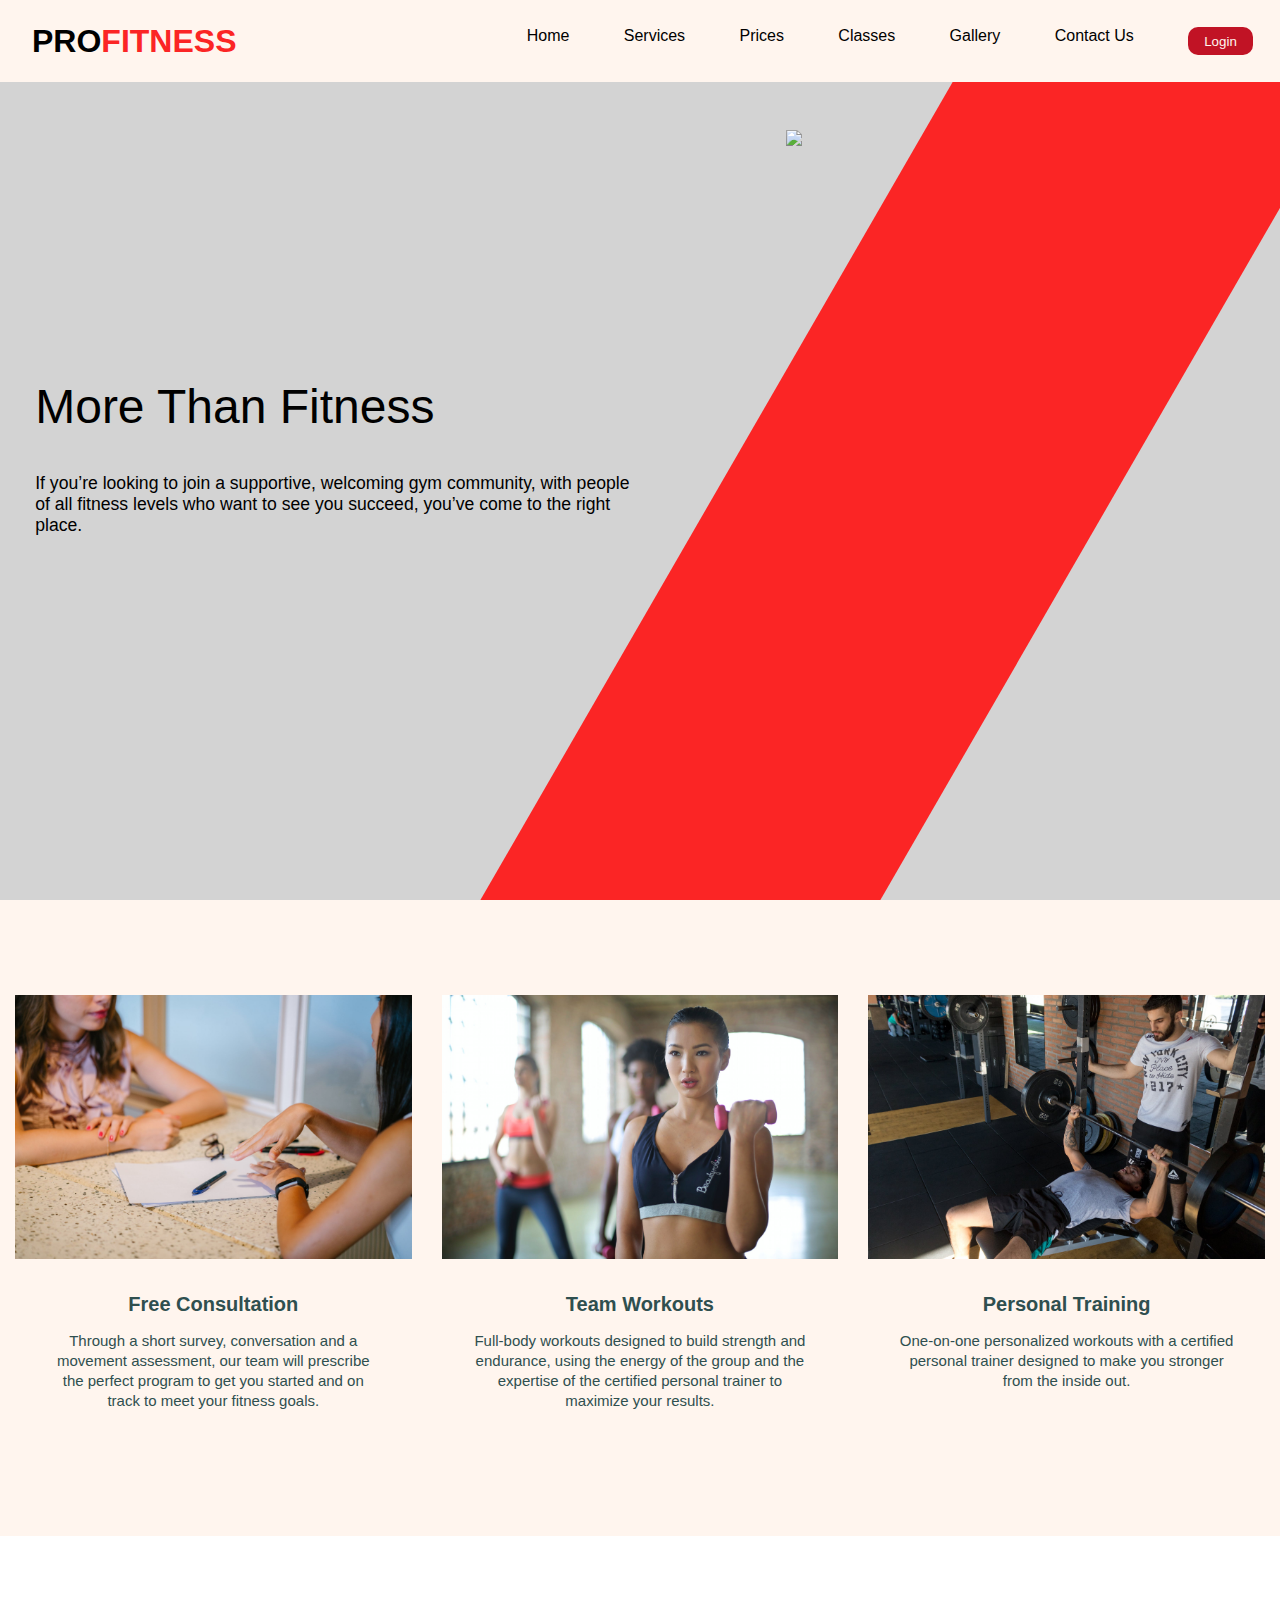
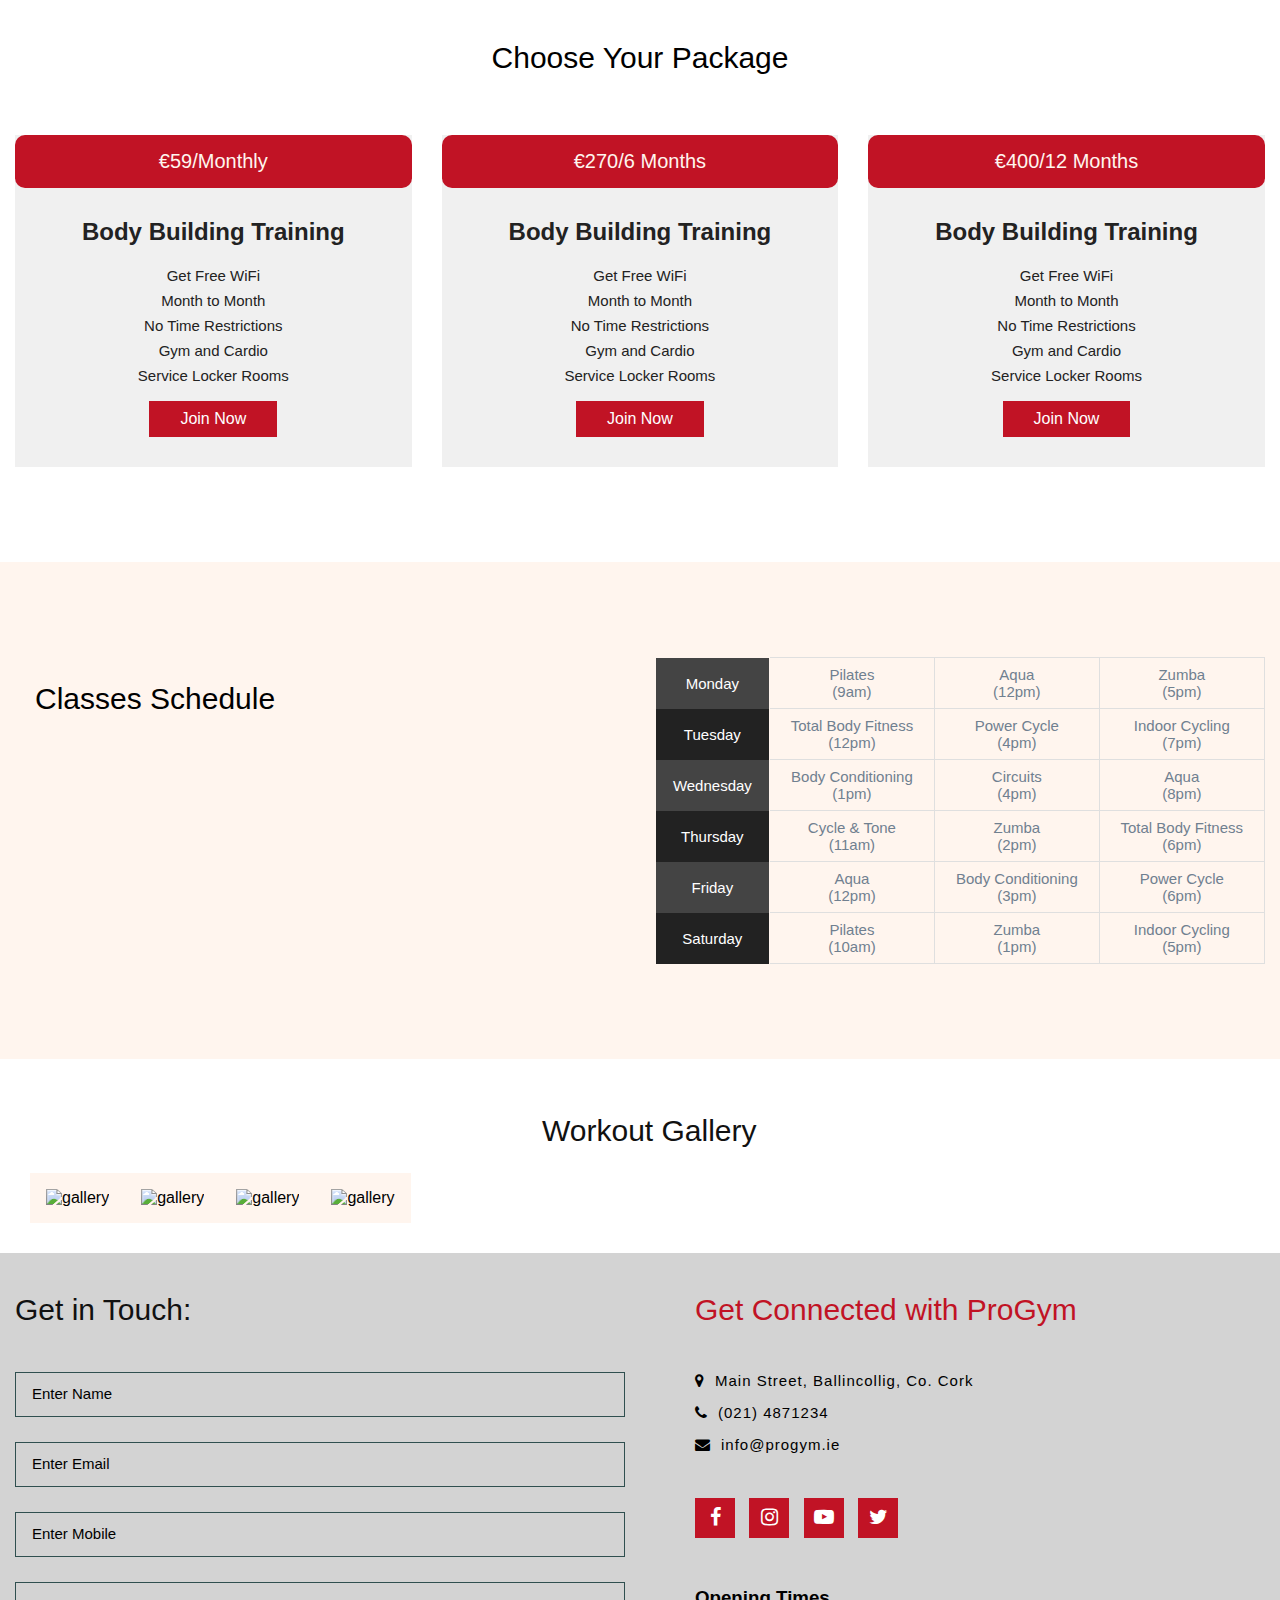
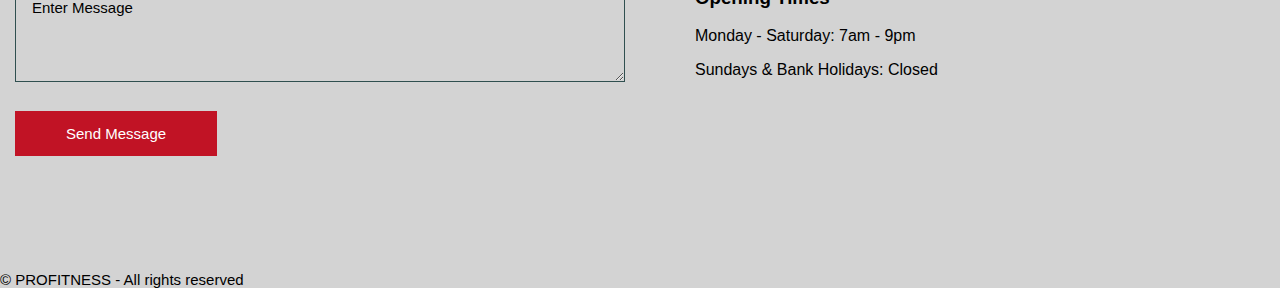
==== index.html @ 8276d8ab "commit message" ====
<!DOCTYPE html>
<html lang="en">
<head>
    <meta charset="UTF-8">
    <meta name="viewport" content="width=device-width, initial-scale=1.0">
    <meta http-equiv="X-UA-Compatible" content="ie=edge">
    <title>Gym Web Template</title>
    <link rel="stylesheet" href="https://stackpath.bootstrapcdn.com/font-awesome/4.7.0/css/font-awesome.min.css">
    <link rel="stylesheet" href="style.css" type="text/css" />
    <script src="script.js" defer></script>
</head>
<body>
<nav class="navbar">
<div class="logo"><a href="">PRO<span>FITNESS</span></a></div>
<a href="#" class="toggle-button">
          <span class="bar"></span>
          <span class="bar"></span>
          <span class="bar"></span>
        </a>
<div class="navbar-links">
<ul>
<li><a href="#home">Home</a></li>
<li><a href="#services">Services</a></li>
<li><a href="#price">Prices</a></li>
<li><a href="#schedule">Classes</a></li>
<li><a href="#gallery">Gallery</a></li>
<li><a href="#contact">Contact Us</a></li>
<li><a href="login.html"> <button class="btn">Login</button></a></li>
</ul>
</div>
</nav>



<section class="home" id="home">
<div class="banner">
<div class="textBox">
<h2>More Than Fitness</h2>
<p>If you’re looking to join a supportive, welcoming gym community, with people of all fitness levels who want to see you succeed, you’ve come to the right place.</p>
</div>
<div class="imgBox">
<img src="images/man.png">
</div>
</div>
</section>


<section class="services" id="services">
  	  <div class="container">
  	  	  <div class="content">
            <div class="box">
  	  	  	   	   <div class="inner">
  	  	  	   	   	   <div class="img">
  	  	  	   	   	   	  <img src="images/consultation.jpg" alt="services" />
  	  	  	   	   	   </div>
                       <div class="text">
                       	   <h4>Free Consultation</h4>
                       	   <p>Through a short survey, conversation and a movement assessment, our team will prescribe the perfect program to get you started and on track to meet your fitness goals.</p>
                       </div>
  	  	  	   	   </div>
  	  	  	   </div>
             <div class="box">
  	  	  	   	   <div class="inner">
  	  	  	   	   	   <div class="img">
  	  	  	   	   	   	  <img src="images/teamworkout.jpg" alt="services" />
  	  	  	   	   	   </div>
                       <div class="text">
                       	   <h4>Team Workouts</h4>
                       	   <p>Full-body workouts designed to build strength and endurance, using the energy of the group and the expertise of the certified personal trainer to maximize your results.</p>
                       </div>
  	  	  	   	   </div>
  	  	  	   </div>
            <div class="box">
  	  	  	   	   <div class="inner">
  	  	  	   	   	   <div class="img">
  	  	  	   	   	   	  <img src="images/training.jpg" alt="services" />
  	  	  	   	   	   </div>
                       <div class="text">
                       	   <h4>Personal Training</h4>
                       	   <p>One-on-one personalized workouts with a certified personal trainer designed to make you stronger from the inside out.</p>
                       </div>
  	  	  	   	   </div>
  	  	  	   </div>
  	  	  </div>
  	  </div>
</section>






<section class="price-package" id="price">
  	 <div class="container">
  	 	  <h2>Choose Your Package</h2>
  	 	  <div class="content">
  	 	  	  <div class="box">
  	 	  	  	  <div class="inner">
  	 	  	  	  	   <div class="price-tag">
  	 	  	  	  	   	  €59/Monthly
  	 	  	  	  	   </div>
  	 	  	  	  	   <div class="text">
  	 	  	  	  	   	  <h3>Body Building Training</h3>
  	 	  	  	  	   	  <p>Get Free WiFi</p>
  	 	  	  	  	   	  <p>Month to Month</p>
  	 	  	  	  	   	  <p>No Time Restrictions</p>
  	 	  	  	  	   	  <p>Gym and Cardio</p>
  	 	  	  	  	   	  <p>Service Locker Rooms</p>
  	 	  	  	  	   	  <a href="" class="btn">Join Now</a>
  	 	  	  	  	   </div>
  	 	  	  	  </div>
  	 	  	  </div>
  	 	  	  <div class="box">
  	 	  	  	  <div class="inner">
  	 	  	  	  	   <div class="price-tag">
  	 	  	  	  	   	  €270/6 Months
  	 	  	  	  	   </div>
  	 	  	  	  	   <div class="text">
  	 	  	  	  	   	  <h3>Body Building Training</h3>
  	 	  	  	  	   	  <p>Get Free WiFi</p>
  	 	  	  	  	   	  <p>Month to Month</p>
  	 	  	  	  	   	  <p>No Time Restrictions</p>
  	 	  	  	  	   	  <p>Gym and Cardio</p>
  	 	  	  	  	   	  <p>Service Locker Rooms</p>
  	 	  	  	  	   	  <a href="" class="btn">Join Now</a>
  	 	  	  	  	   </div>
  	 	  	  	  </div>
  	 	  	  </div>
  	 	  	  <div class="box">
  	 	  	  	  <div class="inner">
  	 	  	  	  	   <div class="price-tag">
  	 	  	  	  	   	  €400/12 Months
  	 	  	  	  	   </div>
  	 	  	  	
  	 	  	  	  	   <div class="text">
  	 	  	  	  	   	  <h3>Body Building Training</h3>
  	 	  	  	  	   	  <p>Get Free WiFi</p>
  	 	  	  	  	   	  <p>Month to Month</p>
  	 	  	  	  	   	  <p>No Time Restrictions</p>
  	 	  	  	  	   	  <p>Gym and Cardio</p>
  	 	  	  	  	   	  <p>Service Locker Rooms</p>
  	 	  	  	  	   	  <a href="" class="btn">Join Now</a>
  	 	  	  	  	   </div>
  	 	  	  	  </div>
  	 	  	  </div>
  	 	  </div>
  	 </div>
  </section>


<section class="schedule" id="schedule">
  	 <div class="container">
  	 	  <div class="content">
  	 	  	   <div class="box text">
  	 	  	   	   <h2>Classes Schedule</h2>  
  	 	  	   </div>
  	 	  	   <div class="box timing">
                   <table class="table">
                   	 <tbody>
                   	 	<tr>
                            <td class="day">Monday</td>
                   	 		    <td>Pilates <br/>(9am)</td>
                                <td>Aqua <br/>(12pm)</td>
                                <td>Zumba <br/>(5pm)</td>
                   	 		
                   	 	</tr>
                   	 	<tr>
                   	 		<td class="day">Tuesday</td>
                                <td>Total Body Fitness <br/> (12pm) </td>
                                <td>Power Cycle <br/> (4pm) </td>
                                <td>Indoor Cycling <br/> (7pm) </td>
                            	
                   	 	</tr>
                   	 	<tr>
                   	 		<td class="day">Wednesday</td>
                   	 		
                   	 		<td>Body Conditioning <br/> (1pm) </td>
                            <td>Circuits <br/> (4pm) </td>
                            <td>Aqua <br/> (8pm) </td>
                   	 		
                   	 	</tr>
                   	 	<tr>
                   	 		<td class="day">Thursday</td>
                   	 		<td>Cycle & Tone <br/> (11am) </td>
                            <td>Zumba <br/> (2pm) </td>
                            <td>Total Body Fitness <br/> (6pm) </td>
                   	 		
                   	 	</tr>
                   	 	<tr>
                   	 		<td class="day">Friday</td>
                   	 		
                   	 		<td>Aqua<br/> (12pm) </td>
                            <td>Body Conditioning <br/> (3pm) </td>
                            <td>Power Cycle <br/>(6pm) </td>
                   	 		
                   	 	</tr>
                   	 	<tr>
                   	 		<td class="day">Saturday</td>
                   	 		
                   	 		<td>Pilates <br/> (10am) </td>
                            <td> Zumba<br/> (1pm)  </td>
                            <td>Indoor Cycling <br/> (5pm) </td>
                   	 		
                   	 	</tr>
                   	 </tbody>
                   </table>
  	 	  	   </div>
  	 	  </div>
  	 </div>
  </section>
  

<section class="gallery" id="gallery">
 <h2>Workout Gallery</h2>
  	<div class="content">
  		 <div class="box">
  		 	 <img src="images/gallery1.jpg" alt="gallery" />
  		 </div>
  		 <div class="box">
  		 	 <img src="images/gallery2.jpg" alt="gallery" />
  		 </div>
  		 <div class="box">
  		 	 <img src="images/gallery3.jpg" alt="gallery" />
  		 </div>
  		 <div class="box">
  		 	 <img src="images/gallery4.jpg" alt="gallery" />
  		 </div>
  	</div>
 </section>



<section class="contact" id="contact">
     <div class="container">
        <div class="content">
            <div class="c-box form">
            <h2>Get in Touch:</h2>
               <form>
                  <input type="text" required placeholder="Enter Name">
                  <input type="text" required placeholder="Enter Email">
                  <input type="text" required placeholder="Enter Mobile">
                  <textarea placeholder="Enter Message"></textarea>
                  <button type="submit">Send Message</button>
               </form>
            </div>
            <div class="c-box text">
                 <h2>Get Connected with ProGym</h2>
                  <div class="info">
                    <p><i class="fa fa-map-marker"></i>Main Street, Ballincollig, Co. Cork</p>
                    <p><i class="fa fa-phone"></i>(021) 4871234</p>
                    <p><i class="fa fa-envelope"></i>info@progym.ie</p>
                
            </div>
            <div class="social">
                       <a href=""><i class="fa fa-facebook"></i></a>
                       <a href=""><i class="fa fa-instagram"></i></a>
                       <a href=""><i class="fa fa-youtube-play"></i></a>
                       <a href=""><i class="fa fa-twitter"></i></a>
                  </div>
            <div class="times">
                <h3>Opening Times</h3>
                <p>Monday - Saturday: 7am - 9pm</p> 
                <p>Sundays & Bank Holidays: Closed</p>
            </div>
            </div>
        </div>
     </div>
</section>
<footer>
&copy; PROFITNESS - All rights reserved
</footer>
</body>
</html>
---- style.css ----
*{
    padding: 0;
    box-sizing: border-box;  
}

body{
    margin: 0;
    padding: 0;
    font-family: sans-serif;
  
}

/*Navigation Bar*/

.navbar{
    position: fixed;
    width: 100%;
    z-index:3;
    min-height: 80px;;
	background-color:seashell;
    display: flex;
	justify-content: space-between;
	align-items: center;
	
}


  .logo a{
    color: black;
    text-decoration: none;
    font-weight: 600;
    font-size: 2rem;
    margin: 2rem;
   

}

  .logo a span{
    color: #fb2525;
}

.navbar-links ul{
    margin: 0;
    padding: 0;
    display: flex
}

.navbar-links{
    height: 100%;
}

 .navbar-links li{
    list-style: none;;  
}

 .navbar-links li a{
    color: black;
    text-decoration: none;
    display: block;
    padding: 1.7rem;
    font-weight: 100;
}

 .navbar-links li a:hover{
    color: #c11325;  
}

 .navbar-links li a .btn{
    background-color: #c11325;
    color: seashell;
    padding: 0.4rem 1rem;
    border: none;
    border-radius: 10px;
    cursor: pointer;   

}

  .navbar-links li a .btn:hover{
    color: gold;
}

.toggle-button {
    position: absolute;
    top: .75rem;
    right: 1rem;
    display: none;
    flex-direction: column;
    justify-content: space-between;
    width: 30px;
    height: 20px;
}

.toggle-button .bar {
    height: 3px;
    width: 100%;
    background-color: black;
    border-radius: 10px;
}


/*Banner*/

.banner{
    position: relative; 
    width: 100%;
    min-height: 100vh;
    padding: 0 100px;
    background: lightgrey;
    display: flex;
    justify-content: flex-start;
    align-items: center;
}

.banner:before{
    content: '';
    position: absolute;
    left: 1000px;
    width: 400px;
    height: 100%;
    background: #fb2525;
    transform-origin: top;
    transform: skewX(-30deg);
    
}

.banner .textBox{
    position: relative; right: 6%;
    max-width: 600px;
    z-index: 2;

}

.banner .textBox h2{
    font-weight: 500;
    color: black;
    font-size: 3em;
    
}

.banner .textBox p{
    color: black;
    font-size: 1.1em;
    margin: 5px 0 25px;
    font-weight: 200;
    
}


.banner .imgBox{
    position: relative;
    height: 100vh;
    display: flex;
    justify-content: center;
    align-items: center;
    width: 50%;
    
}

.banner .imgBox img{
    position: absolute; left: 18%;
    bottom: 0;
    height: 90%;
    padding-top: 40px;
    
}

/*Services section*/


.services .content{ 
 display: flex;
 background-color: seashell;
 padding:80px 0px;
}
.services .content .box{
	
	padding:15px;
}

.services .content .box .inner .img img{
	width: 100%;

}


.services .content .box .inner .text{
	padding:30px;
}

 .services .box .inner .text h4{
  font-size: 20px;
  margin:0;
  padding: 0px 0px 15px;
  font-weight: 700;
  color: darkslategray;
  text-transform: capitalize;
  text-align: center;
}
 .services .content .box .inner .text p{
	font-size: 15px;
	line-height:20px;
	color: darkslategray;
	text-align: center;
	margin:0;
	font-family:  sans-serif;
}

/*Price Section*/
.price-package{
	padding: 80px 0px;
	background-color: #ffffff;
}
.price-package h2{
	font-size: 30px;
	font-weight: 500;
	color:#000000;
	padding: 0px 0px 20px;
	text-align: center;
}

.price-package .content{
	display: flex;
}
.price-package .content .box{
	flex:0 0 33.33%;
	max-width: 33.33%;
	padding: 15px;
}
.price-package .content .box .inner{
	background-color: #f0f0f0;
}
.price-package .content .box .inner .price-tag{
	padding: 15px;
	font-size: 20px;
	background-color: #c11325;
	color: seashell;
    border-radius: 10px;
	text-align: center;
	font-weight: 200;
}
.price-package .content .box .inner .text{
	padding:30px 15px;
	text-align: center;
}
.price-package .content .box .inner .text h3{
	font-size: 24px;
	color:#222222;
	margin:0;
	padding:0px 0px 20px;
	font-weight: bold;
}
.price-package .content .box .inner .text p{
 font-size: 15px;
 line-height: 20px;
 color:#222222;
 margin:0;
 text-align: center;
 padding:0 0 5px;
 font-family: 'Open-sans', sans-serif;	
}
.price-package .content .box .inner .text .btn{
    padding: 8px 30px;
    background-color: #c11325;
    color: #ffffff;
    text-decoration: none;
    display: inline-block;
    border: 1px solid transparent;
    cursor: pointer;
    transition: all .5s ease;
    margin-top: 10px;
}
.price-package .content .box .inner .text .btn:hover{
	cursor: pointer;
    background-color: gold;
    color: black;
    font-size: 1rem;
}


/*Class Schedule Section*/
.schedule{
	padding:80px 0px;
    background-color: seashell;
}

.schedule .content{
	display: flex;
    
}

.schedule .content .box{
	flex:0 0 50%;
	max-width: 100%;
	padding:15px;
}

.schedule .content .text h2{
    font-size: 30px;
    font-weight: 500;
    color: #000000;
    padding: 0px 20px;
}


.schedule .content .timing .table{
	width: 100%;
	border-collapse: collapse;

    
}

.schedule .content .timing .table td{
	border:1px solid #dfdfdf;
	padding: 8px;
	font-size: 15px;
	text-align: center;
	color: slategray;
    font-weight: 500;
}

.schedule .content .timing .table tr:nth-child(even) td.day{
	background-color: #222222;
}
.schedule .content .timing .table tr:nth-child(odd) td.day{
	background-color: #444444;
}

.schedule .content .timing .table tr td.day{
	color:#ffffff;
	border-color:transparent;
}



/*Gallery Section*/

.gallery{
    padding: 30px;
}
.gallery .content{
	display: flex;
	flex-wrap: wrap;
}

.gallery h2{
    font-size: 30px;
    font-weight: 500;
    color: #111111;
    margin-left: 40vw;
}


.gallery .content .box{
	max-width: 50%;	
}
.gallery .content .box img{
	display: block;
	width: 100%;
    background-color: seashell;
    padding: 1rem;
	
}


/*Contact Section*/

.contact{
	margin: 0px;
	background-color: lightgrey;
}

.contact .content{
	-webkit-display: flex;
	display: flex;
}

.contact .content .c-box{
	flex:0 0 50%;
	max-width: 100%;
	padding: 15px;
}

.contact .content .c-box h2{
    font-size: 30px;
    font-weight: 500;
    color: #111;
    padding: 0px 0px 20px;
}

.contact .content .form input,
.contact .content .form textarea{
 height: 45px;
 width: 100%;
 padding:1rem;
 margin-bottom: 25px;
 background-color: transparent;
 border:1px solid darkslategray;
 font-family: sans-serif;
 color:darkslategray;
}
.contact .content .form input:focus,
.contact .content .form textarea:focus{
 outline: none;
 font-size: 15px;
}
.contact .content .form input::placeholder,
.contact .content .form textarea::placeholder{
	color:black;
    font-size: 15px;
}
.contact .content .form textarea{
	height: 100px;

}

.contact .content .form button{
	outline: none;
	box-shadow: none;
	height: 45px;
	padding:0px 50px;
	border:1px solid transparent;
	background-color: #c11325;
	color:#ffffff;
	font-size: 15px;
	transition: all .5s ease;
	cursor: pointer;
}
.contact .content .form button:hover{
	
	color:gold; 
    border-color:#ffffff;
}

.contact .content .text h2{
	font-size: 30px;
    font-weight: 500;
    color: #c11325;
    padding: 0px 0px 20px;
    padding-left: 40px;
}

.contact .content .text .info p{
	display: block;
	margin-bottom: 15px;
	color: black;
	font-size: 15px;
	letter-spacing: 1px;
	position: relative;
	padding-left: 40px;
	font-family: sans-serif;
}

.contact .content .text .info p i{
    display: inline-block;
    margin-right: 10px;
}

.contact .content .text .social {
	padding-top: 30px;
    padding-left: 40px;
    
}
.contact .content .text .social a{
	height: 40px;
	width: 40px;
	line-height: 40px;
	text-align: center;
	background-color: #c11325;
    text-decoration: none;	
    display: inline-block;
    margin-right: 10px;
    transition: all .5s ease;
    border:1px solid transparent;
} 

.contact .content .text .social a:hover{
	background-color: gold;
    border-color: #ffffff;
}

.contact .content .text .social a i {
	color:#ffffff;
	font-size: 20px;
}

.contact .content .times h3{
    padding-left: 40px;
    padding-top: 30px;
    font-weight: 800;
    
}

.contact .content .times p{
    padding-left: 40px;
}

/*Login Form*/

.loginbox{
    width: 320px;
    height: 420px;
    background: #000;
    color:seashell;
    top: 50%;
    left: 50%;
    position: absolute;
    transform: translate(-50% , -50%);
    box-sizing: border-box;
    padding: 70px 30px;
}

.loginbox .avatar{
    width: 100px;
    height: 100px;
    border-radius: 50%;
    position: absolute;
    top: -50px;
    left: calc(50% - 50px);
}

.loginbox h1{
    margin: 0;
    padding: 0 0 20px;
    text-align: center;
    font-size: 20px;
    font-weight: 300;
}

.loginbox p{
    margin: 0;
    padding: 0;
    font-weight: bold;
}

.loginbox input{
    width: 100%;
    margin-bottom: 20px;
}

.loginbox input[type="text"], input[type="password"]{
    border: none;
    border-bottom: 1px solid seashell;
    background: transparent;
    outline: none;
    height: 40px;
    color: seashell;
    font-size: 15px;
}

.loginbox input[type="submit"]{
    border: none;
    outline: none;
    height: 40px;
    background: #fb2525;
    color: seashell;
    font-size: 20px;
    border-radius: 20px;
}


.loginbox input[type="submit"]:hover{
    cursor: pointer;
    background: gold;
    color: black;
}

.loginbox a{
    font-size: 15px;
    color: darkgray;
    text-decoration: none;
    line-height: 20px;
}

.loginbox a:hover{
    color: gold;
}

.home nav{
    float: left;
    padding: 15px 15px;
}

.home nav li{
    display: inline;
    padding: 1.7rem;
    
}

.home nav li a{
    color: black;
    text-decoration: none;
    font-family: sans-serif;
    font-size: 30px;
}

.home nav li a:hover{
    color: #c11325;  
}


/*Footer*/

footer{
    background-color: lightgray;
	padding-top: 100px;
	font-size: 15px;
}

/*Responsive*/


@media (max-width: 800px) {
    

/*if screen width is less than or equal to 991px then*/
@media(max-width: 991px){
    .navbar {
        flex-direction: column;
        align-items: flex-start;
    }

    .toggle-button {
        display: flex;
    }

    .navbar-links {
        display: none;
        width: 100%;
    }

    .navbar-links ul {
        width: 100%;
        flex-direction: column;
    }

    .navbar-links ul li {
        text-align: center;
    }

    .navbar-links ul li a {
        padding: .5rem 1rem;
    }

    .navbar-links.active {
        display: flex;
    }
}

.home{
    background-position: center;
}



.banner{
    padding: 150px 50px 0;
    flex-direction: column;
    overflow: hidden;
}

.banner:before{
    width: 300px;
    transform: skewX(-25deg) translateX(50%);
}

.banner .textBox{
    max-width: 100%;
}



.services .content{
	flex-wrap: wrap;
}
.services .content .box {
    flex: 0 0 100%;
    max-width: 100%;
}
.schedule .content{
	flex-wrap: wrap;
}
.schedule .content .box{
    flex: 0 0 100%;
    max-width: 100%;	
}

 .gallery .content{
  flex-wrap: wrap;
 }
.gallery .content .box {
    flex: 0 0 100%;
    max-width: 100%;
}

.price-package .content{
	flex-wrap: wrap;
}
.price-package .content .box {
    flex: 0 0 100%;
    max-width: 100%;
}
.contact .content{
	flex-wrap: wrap;
}
.contact .content .box {
    flex: 0 0 100%;
    max-width: 100%;
}
}
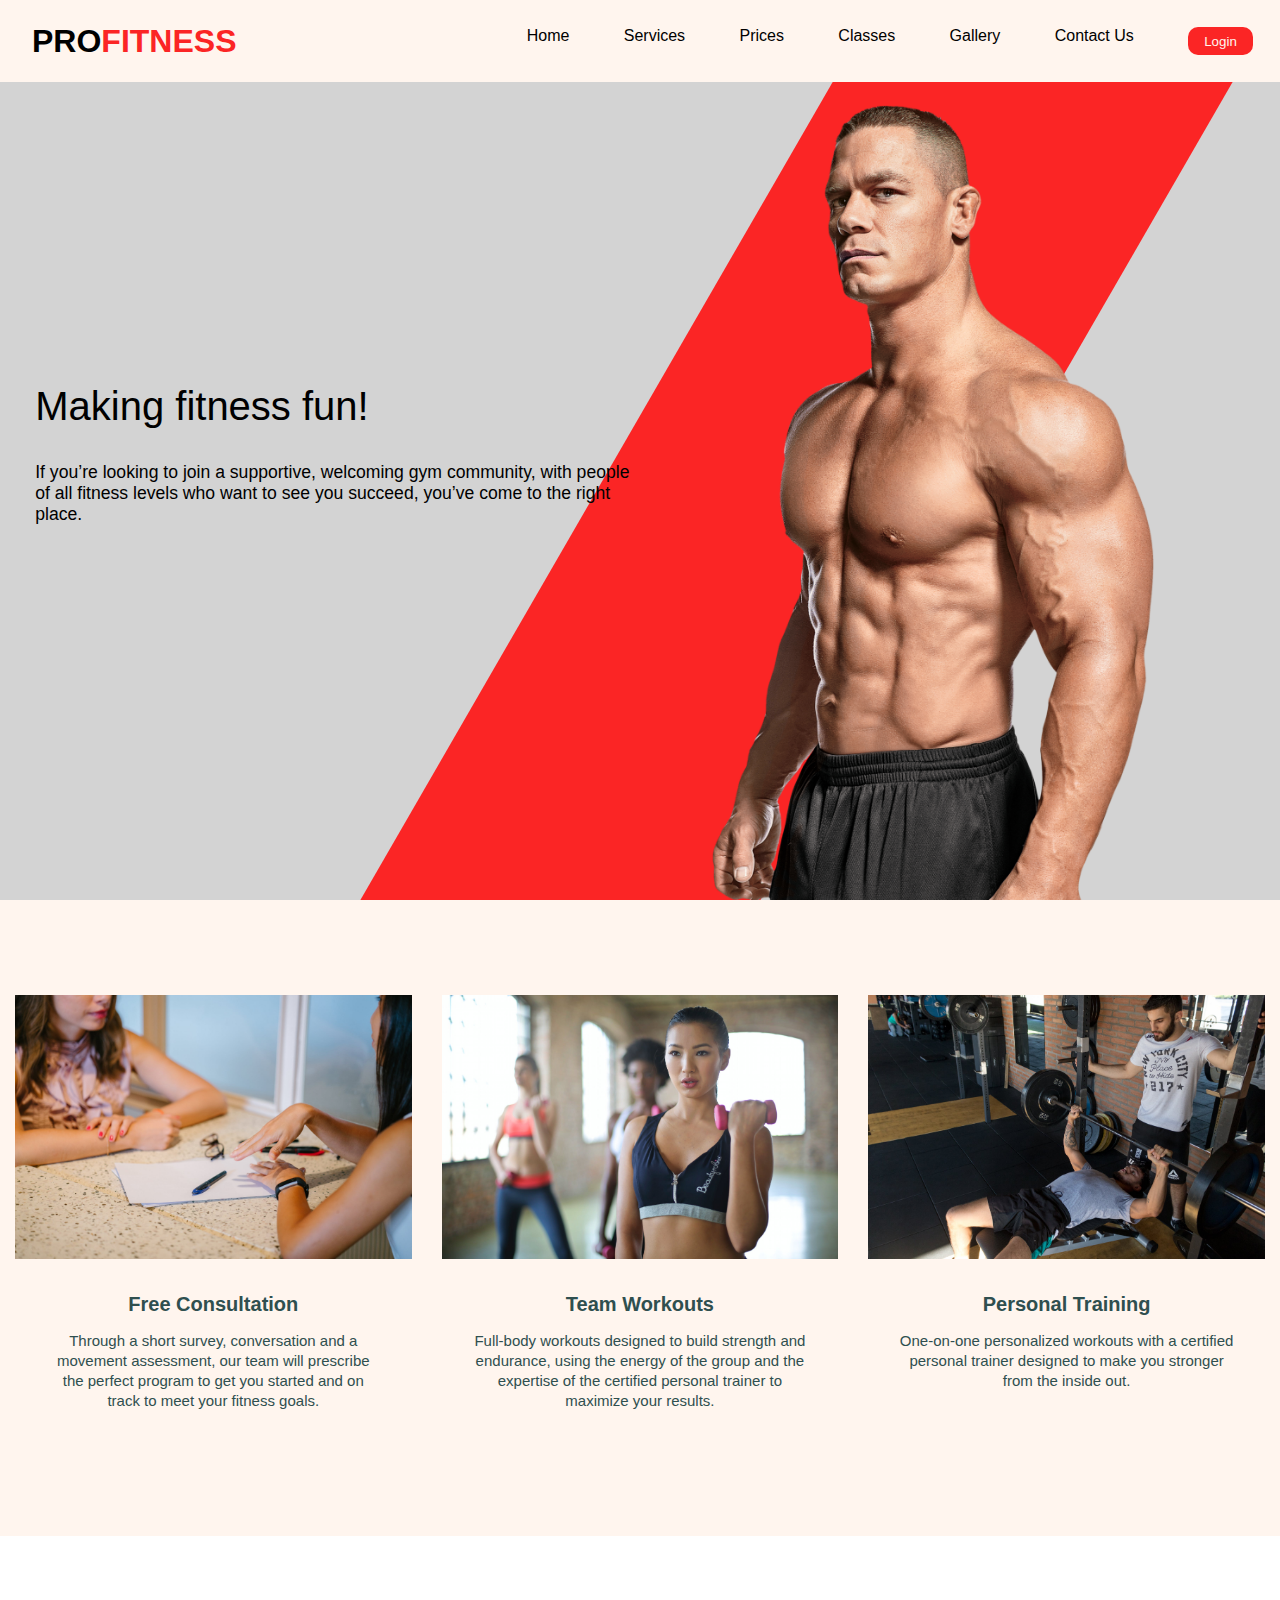
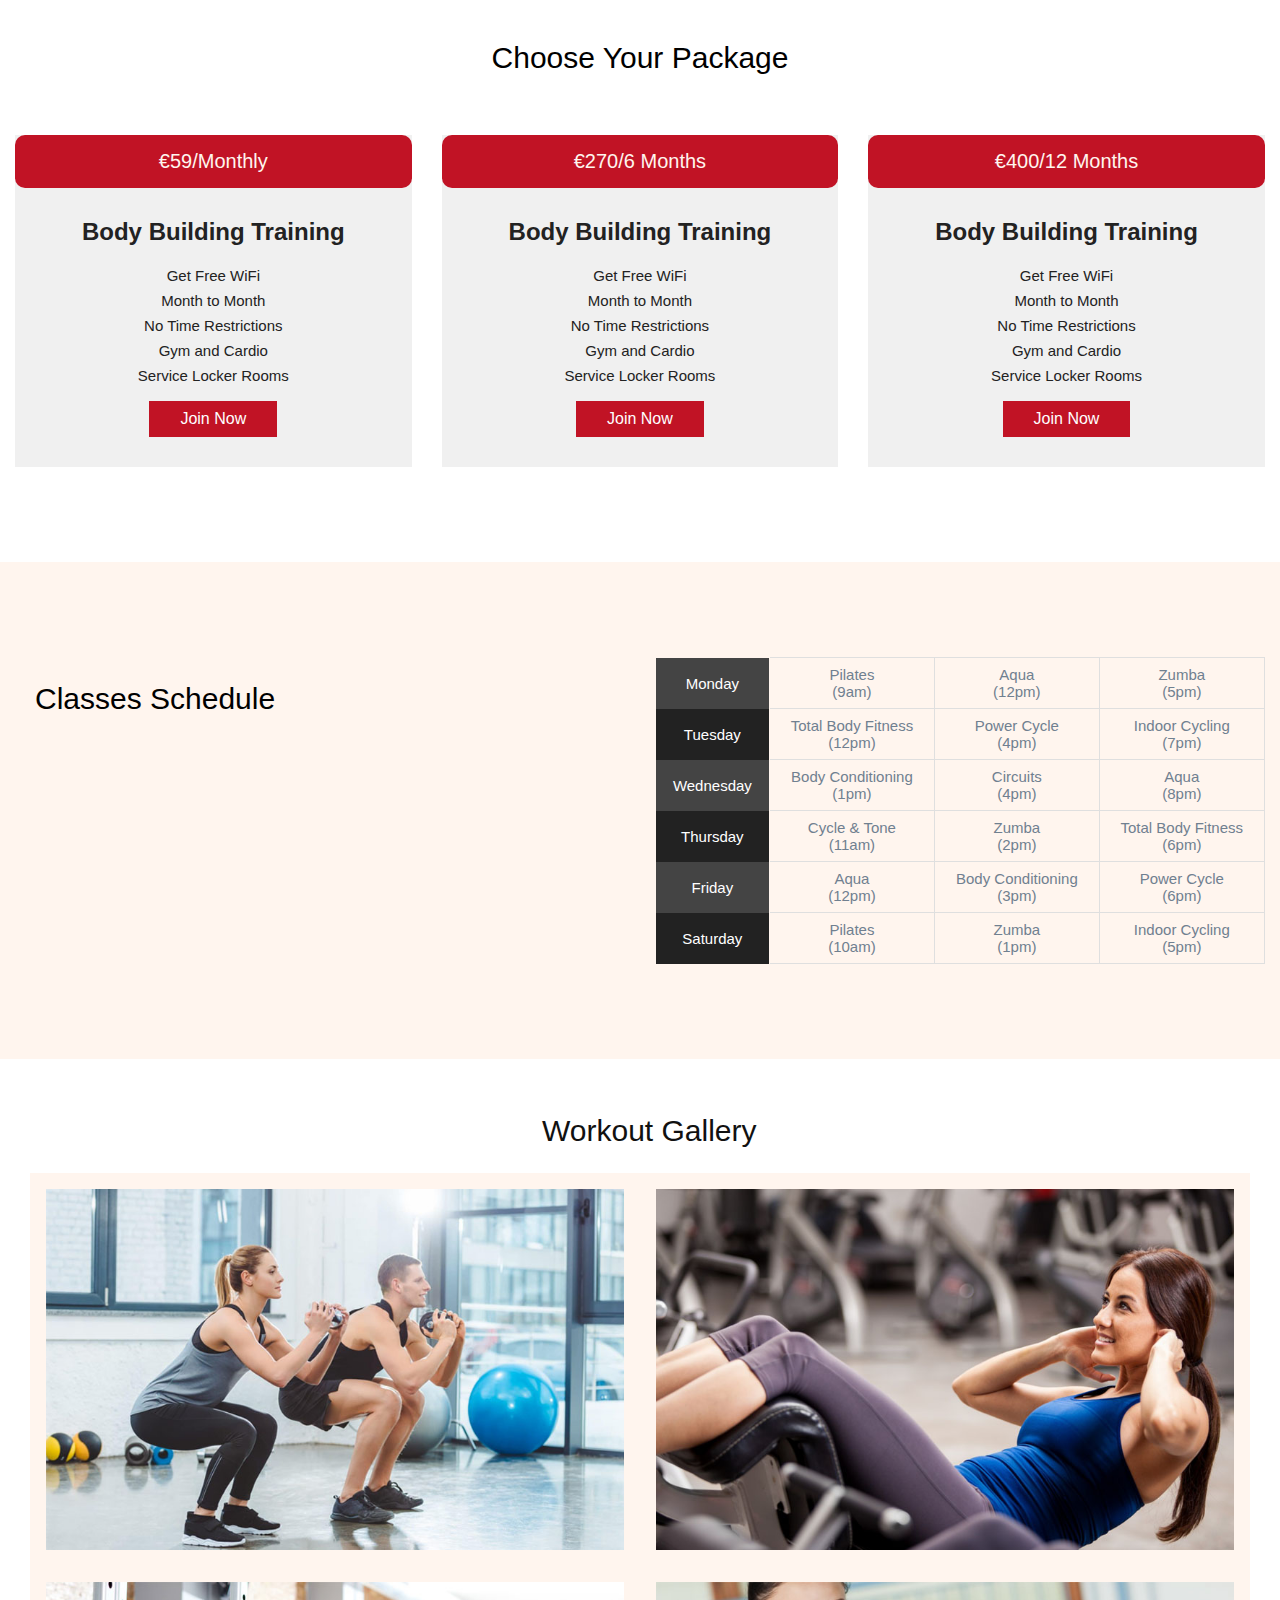
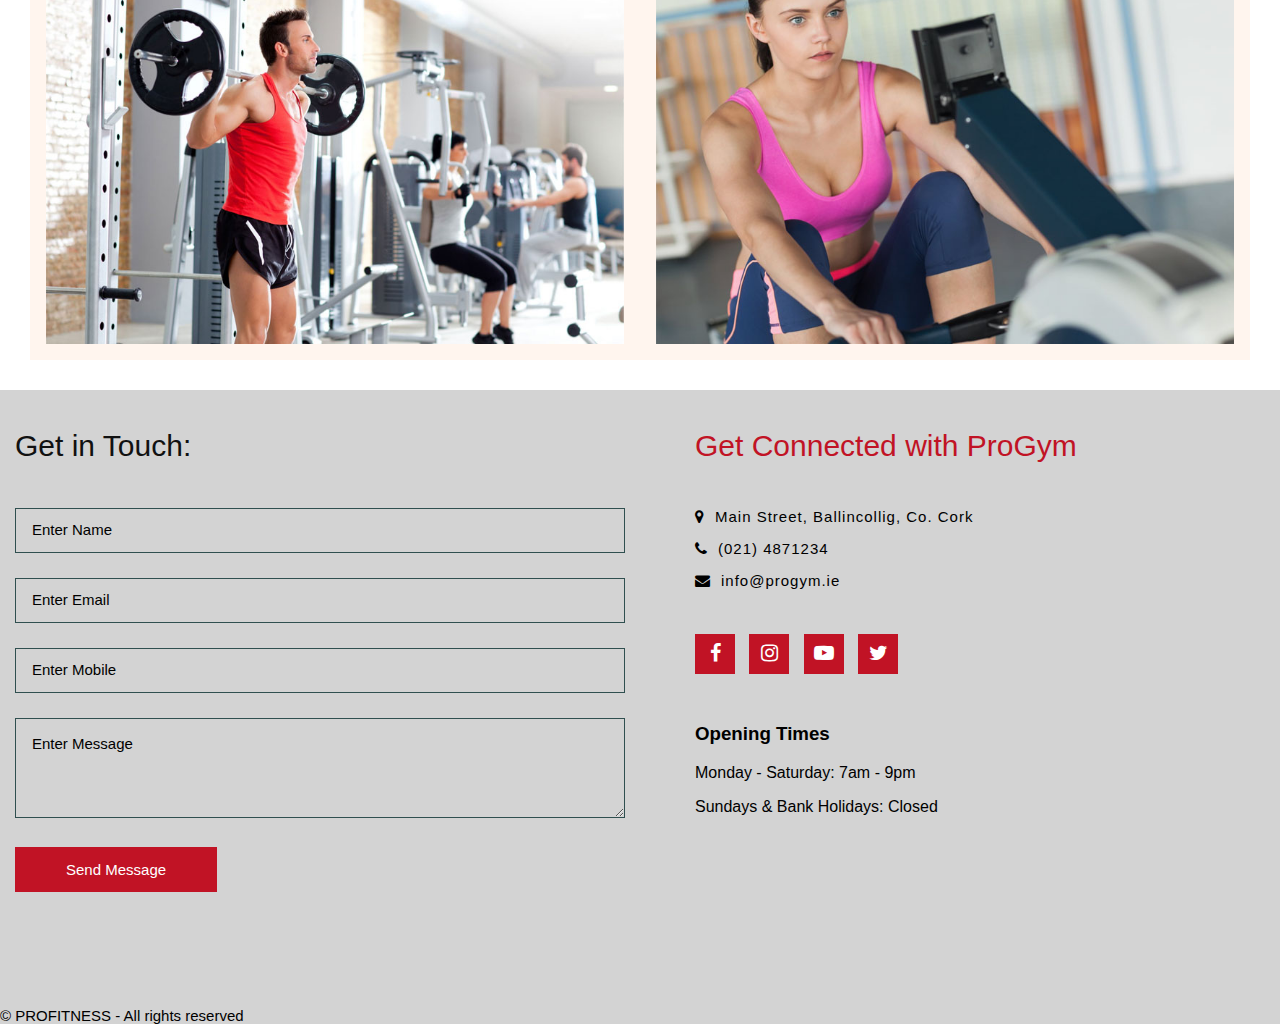
==== commit 9d7941cf: "directory structure" ====
--- a/index.html
+++ b/index.html
@@ -1,275 +1,246 @@
 <!DOCTYPE html>
 <html lang="en">
-<head>
+  <head>
     <meta charset="UTF-8">
     <meta name="viewport" content="width=device-width, initial-scale=1.0">
     <meta http-equiv="X-UA-Compatible" content="ie=edge">
     <title>Gym Web Template</title>
     <link rel="stylesheet" href="https://stackpath.bootstrapcdn.com/font-awesome/4.7.0/css/font-awesome.min.css">
-    <link rel="stylesheet" href="style.css" type="text/css" />
+    <link rel="stylesheet" href="assets/css/style.css" type="text/css" />
     <script src="script.js" defer></script>
-</head>
-<body>
-<nav class="navbar">
-<div class="logo"><a href="">PRO<span>FITNESS</span></a></div>
-<a href="#" class="toggle-button">
-          <span class="bar"></span>
-          <span class="bar"></span>
-          <span class="bar"></span>
-        </a>
-<div class="navbar-links">
-<ul>
-<li><a href="#home">Home</a></li>
-<li><a href="#services">Services</a></li>
-<li><a href="#price">Prices</a></li>
-<li><a href="#schedule">Classes</a></li>
-<li><a href="#gallery">Gallery</a></li>
-<li><a href="#contact">Contact Us</a></li>
-<li><a href="login.html"> <button class="btn">Login</button></a></li>
-</ul>
-</div>
-</nav>
-
-
-
-<section class="home" id="home">
-<div class="banner">
-<div class="textBox">
-<h2>More Than Fitness</h2>
-<p>If you’re looking to join a supportive, welcoming gym community, with people of all fitness levels who want to see you succeed, you’ve come to the right place.</p>
-</div>
-<div class="imgBox">
-<img src="images/man.png">
-</div>
-</div>
-</section>
-
-
-<section class="services" id="services">
-  	  <div class="container">
-  	  	  <div class="content">
-            <div class="box">
-  	  	  	   	   <div class="inner">
-  	  	  	   	   	   <div class="img">
-  	  	  	   	   	   	  <img src="images/consultation.jpg" alt="services" />
-  	  	  	   	   	   </div>
-                       <div class="text">
-                       	   <h4>Free Consultation</h4>
-                       	   <p>Through a short survey, conversation and a movement assessment, our team will prescribe the perfect program to get you started and on track to meet your fitness goals.</p>
-                       </div>
-  	  	  	   	   </div>
-  	  	  	   </div>
-             <div class="box">
-  	  	  	   	   <div class="inner">
-  	  	  	   	   	   <div class="img">
-  	  	  	   	   	   	  <img src="images/teamworkout.jpg" alt="services" />
-  	  	  	   	   	   </div>
-                       <div class="text">
-                       	   <h4>Team Workouts</h4>
-                       	   <p>Full-body workouts designed to build strength and endurance, using the energy of the group and the expertise of the certified personal trainer to maximize your results.</p>
-                       </div>
-  	  	  	   	   </div>
-  	  	  	   </div>
-            <div class="box">
-  	  	  	   	   <div class="inner">
-  	  	  	   	   	   <div class="img">
-  	  	  	   	   	   	  <img src="images/training.jpg" alt="services" />
-  	  	  	   	   	   </div>
-                       <div class="text">
-                       	   <h4>Personal Training</h4>
-                       	   <p>One-on-one personalized workouts with a certified personal trainer designed to make you stronger from the inside out.</p>
-                       </div>
-  	  	  	   	   </div>
-  	  	  	   </div>
-  	  	  </div>
-  	  </div>
-</section>
-
-
-
-
-
-
-<section class="price-package" id="price">
-  	 <div class="container">
-  	 	  <h2>Choose Your Package</h2>
-  	 	  <div class="content">
-  	 	  	  <div class="box">
-  	 	  	  	  <div class="inner">
-  	 	  	  	  	   <div class="price-tag">
-  	 	  	  	  	   	  €59/Monthly
-  	 	  	  	  	   </div>
-  	 	  	  	  	   <div class="text">
-  	 	  	  	  	   	  <h3>Body Building Training</h3>
-  	 	  	  	  	   	  <p>Get Free WiFi</p>
-  	 	  	  	  	   	  <p>Month to Month</p>
-  	 	  	  	  	   	  <p>No Time Restrictions</p>
-  	 	  	  	  	   	  <p>Gym and Cardio</p>
-  	 	  	  	  	   	  <p>Service Locker Rooms</p>
-  	 	  	  	  	   	  <a href="" class="btn">Join Now</a>
-  	 	  	  	  	   </div>
-  	 	  	  	  </div>
-  	 	  	  </div>
-  	 	  	  <div class="box">
-  	 	  	  	  <div class="inner">
-  	 	  	  	  	   <div class="price-tag">
-  	 	  	  	  	   	  €270/6 Months
-  	 	  	  	  	   </div>
-  	 	  	  	  	   <div class="text">
-  	 	  	  	  	   	  <h3>Body Building Training</h3>
-  	 	  	  	  	   	  <p>Get Free WiFi</p>
-  	 	  	  	  	   	  <p>Month to Month</p>
-  	 	  	  	  	   	  <p>No Time Restrictions</p>
-  	 	  	  	  	   	  <p>Gym and Cardio</p>
-  	 	  	  	  	   	  <p>Service Locker Rooms</p>
-  	 	  	  	  	   	  <a href="" class="btn">Join Now</a>
-  	 	  	  	  	   </div>
-  	 	  	  	  </div>
-  	 	  	  </div>
-  	 	  	  <div class="box">
-  	 	  	  	  <div class="inner">
-  	 	  	  	  	   <div class="price-tag">
-  	 	  	  	  	   	  €400/12 Months
-  	 	  	  	  	   </div>
-  	 	  	  	
-  	 	  	  	  	   <div class="text">
-  	 	  	  	  	   	  <h3>Body Building Training</h3>
-  	 	  	  	  	   	  <p>Get Free WiFi</p>
-  	 	  	  	  	   	  <p>Month to Month</p>
-  	 	  	  	  	   	  <p>No Time Restrictions</p>
-  	 	  	  	  	   	  <p>Gym and Cardio</p>
-  	 	  	  	  	   	  <p>Service Locker Rooms</p>
-  	 	  	  	  	   	  <a href="" class="btn">Join Now</a>
-  	 	  	  	  	   </div>
-  	 	  	  	  </div>
-  	 	  	  </div>
-  	 	  </div>
-  	 </div>
-  </section>
-
-
-<section class="schedule" id="schedule">
-  	 <div class="container">
-  	 	  <div class="content">
-  	 	  	   <div class="box text">
-  	 	  	   	   <h2>Classes Schedule</h2>  
-  	 	  	   </div>
-  	 	  	   <div class="box timing">
-                   <table class="table">
-                   	 <tbody>
-                   	 	<tr>
-                            <td class="day">Monday</td>
-                   	 		    <td>Pilates <br/>(9am)</td>
-                                <td>Aqua <br/>(12pm)</td>
-                                <td>Zumba <br/>(5pm)</td>
-                   	 		
-                   	 	</tr>
-                   	 	<tr>
-                   	 		<td class="day">Tuesday</td>
-                                <td>Total Body Fitness <br/> (12pm) </td>
-                                <td>Power Cycle <br/> (4pm) </td>
-                                <td>Indoor Cycling <br/> (7pm) </td>
-                            	
-                   	 	</tr>
-                   	 	<tr>
-                   	 		<td class="day">Wednesday</td>
-                   	 		
-                   	 		<td>Body Conditioning <br/> (1pm) </td>
-                            <td>Circuits <br/> (4pm) </td>
-                            <td>Aqua <br/> (8pm) </td>
-                   	 		
-                   	 	</tr>
-                   	 	<tr>
-                   	 		<td class="day">Thursday</td>
-                   	 		<td>Cycle & Tone <br/> (11am) </td>
-                            <td>Zumba <br/> (2pm) </td>
-                            <td>Total Body Fitness <br/> (6pm) </td>
-                   	 		
-                   	 	</tr>
-                   	 	<tr>
-                   	 		<td class="day">Friday</td>
-                   	 		
-                   	 		<td>Aqua<br/> (12pm) </td>
-                            <td>Body Conditioning <br/> (3pm) </td>
-                            <td>Power Cycle <br/>(6pm) </td>
-                   	 		
-                   	 	</tr>
-                   	 	<tr>
-                   	 		<td class="day">Saturday</td>
-                   	 		
-                   	 		<td>Pilates <br/> (10am) </td>
-                            <td> Zumba<br/> (1pm)  </td>
-                            <td>Indoor Cycling <br/> (5pm) </td>
-                   	 		
-                   	 	</tr>
-                   	 </tbody>
-                   </table>
-  	 	  	   </div>
-  	 	  </div>
-  	 </div>
-  </section>
-  
-
-<section class="gallery" id="gallery">
- <h2>Workout Gallery</h2>
-  	<div class="content">
-  		 <div class="box">
-  		 	 <img src="images/gallery1.jpg" alt="gallery" />
-  		 </div>
-  		 <div class="box">
-  		 	 <img src="images/gallery2.jpg" alt="gallery" />
-  		 </div>
-  		 <div class="box">
-  		 	 <img src="images/gallery3.jpg" alt="gallery" />
-  		 </div>
-  		 <div class="box">
-  		 	 <img src="images/gallery4.jpg" alt="gallery" />
-  		 </div>
-  	</div>
- </section>
-
-
-
-<section class="contact" id="contact">
-     <div class="container">
-        <div class="content">
-            <div class="c-box form">
+  </head>
+  <body>
+    <nav class="navbar">
+      <div class="logo"><a href="">PRO<span>FITNESS</span></a></div>
+      <a href="#" class="toggle-button">
+      <span class="bar"></span>
+      <span class="bar"></span>
+      <span class="bar"></span>
+      </a>
+      <div class="navbar-links">
+        <ul>
+          <li><a href="#home">Home</a></li>
+          <li><a href="#services">Services</a></li>
+          <li><a href="#price">Prices</a></li>
+          <li><a href="#schedule">Classes</a></li>
+          <li><a href="#gallery">Gallery</a></li>
+          <li><a href="#contact">Contact Us</a></li>
+          <li><a href="login.html"> <button class="btn">Login</button></a></li>
+        </ul>
+      </div>
+    </nav>
+    <section class="home" id="home">
+      <div class="banner">
+        <div class="textBox">
+          <h2>Making fitness fun!</h2>
+          <p>If you’re looking to join a supportive, welcoming gym community, with people of all fitness levels who want to see you succeed, you’ve come to the right place.</p>
+        </div>
+        <div class="imgBox">
+          <img src="assets/images/man.png">
+        </div>
+      </div>
+    </section>
+    <section class="services" id="services">
+      <div class="container">
+        <div class="content">
+          <div class="box">
+            <div class="inner">
+              <div class="img">
+                <img src="images/consultation.jpg" alt="services" />
+              </div>
+              <div class="text">
+                <h4>Free Consultation</h4>
+                <p>Through a short survey, conversation and a movement assessment, our team will prescribe the perfect program to get you started and on track to meet your fitness goals.</p>
+              </div>
+            </div>
+          </div>
+          <div class="box">
+            <div class="inner">
+              <div class="img">
+                <img src="assets/images/teamworkout.jpg" alt="services" />
+              </div>
+              <div class="text">
+                <h4>Team Workouts</h4>
+                <p>Full-body workouts designed to build strength and endurance, using the energy of the group and the expertise of the certified personal trainer to maximize your results.</p>
+              </div>
+            </div>
+          </div>
+          <div class="box">
+            <div class="inner">
+              <div class="img">
+                <img src="assets/images/training.jpg" alt="services" />
+              </div>
+              <div class="text">
+                <h4>Personal Training</h4>
+                <p>One-on-one personalized workouts with a certified personal trainer designed to make you stronger from the inside out.</p>
+              </div>
+            </div>
+          </div>
+        </div>
+      </div>
+    </section>
+    <section class="price-package" id="price">
+      <div class="container">
+        <h2>Choose Your Package</h2>
+        <div class="content">
+          <div class="box">
+            <div class="inner">
+              <div class="price-tag">
+                €59/Monthly
+              </div>
+              <div class="text">
+                <h3>Body Building Training</h3>
+                <p>Get Free WiFi</p>
+                <p>Month to Month</p>
+                <p>No Time Restrictions</p>
+                <p>Gym and Cardio</p>
+                <p>Service Locker Rooms</p>
+                <a href="" class="btn">Join Now</a>
+              </div>
+            </div>
+          </div>
+          <div class="box">
+            <div class="inner">
+              <div class="price-tag">
+                €270/6 Months
+              </div>
+              <div class="text">
+                <h3>Body Building Training</h3>
+                <p>Get Free WiFi</p>
+                <p>Month to Month</p>
+                <p>No Time Restrictions</p>
+                <p>Gym and Cardio</p>
+                <p>Service Locker Rooms</p>
+                <a href="" class="btn">Join Now</a>
+              </div>
+            </div>
+          </div>
+          <div class="box">
+            <div class="inner">
+              <div class="price-tag">
+                €400/12 Months
+              </div>
+              <div class="text">
+                <h3>Body Building Training</h3>
+                <p>Get Free WiFi</p>
+                <p>Month to Month</p>
+                <p>No Time Restrictions</p>
+                <p>Gym and Cardio</p>
+                <p>Service Locker Rooms</p>
+                <a href="" class="btn">Join Now</a>
+              </div>
+            </div>
+          </div>
+        </div>
+      </div>
+    </section>
+    <section class="schedule" id="schedule">
+      <div class="container">
+        <div class="content">
+          <div class="box text">
+            <h2>Classes Schedule</h2>
+          </div>
+          <div class="box timing">
+            <table class="table">
+              <tbody>
+                <tr>
+                  <td class="day">Monday</td>
+                  <td>Pilates <br/>(9am)</td>
+                  <td>Aqua <br/>(12pm)</td>
+                  <td>Zumba <br/>(5pm)</td>
+                </tr>
+                <tr>
+                  <td class="day">Tuesday</td>
+                  <td>Total Body Fitness <br/> (12pm) </td>
+                  <td>Power Cycle <br/> (4pm) </td>
+                  <td>Indoor Cycling <br/> (7pm) </td>
+                </tr>
+                <tr>
+                  <td class="day">Wednesday</td>
+                  <td>Body Conditioning <br/> (1pm) </td>
+                  <td>Circuits <br/> (4pm) </td>
+                  <td>Aqua <br/> (8pm) </td>
+                </tr>
+                <tr>
+                  <td class="day">Thursday</td>
+                  <td>Cycle & Tone <br/> (11am) </td>
+                  <td>Zumba <br/> (2pm) </td>
+                  <td>Total Body Fitness <br/> (6pm) </td>
+                </tr>
+                <tr>
+                  <td class="day">Friday</td>
+                  <td>Aqua<br/> (12pm) </td>
+                  <td>Body Conditioning <br/> (3pm) </td>
+                  <td>Power Cycle <br/>(6pm) </td>
+                </tr>
+                <tr>
+                  <td class="day">Saturday</td>
+                  <td>Pilates <br/> (10am) </td>
+                  <td> Zumba<br/> (1pm)  </td>
+                  <td>Indoor Cycling <br/> (5pm) </td>
+                </tr>
+              </tbody>
+            </table>
+          </div>
+        </div>
+      </div>
+    </section>
+    <section class="gallery" id="gallery">
+      <h2>Workout Gallery</h2>
+      <div class="content">
+        <div class="box">
+          <img src="assets/images/gallery1.jpg" alt="gallery" />
+        </div>
+        <div class="box">
+          <img src="assets/images/gallery2.jpg" alt="gallery" />
+        </div>
+        <div class="box">
+          <img src="assets/images/gallery3.jpg" alt="gallery" />
+        </div>
+        <div class="box">
+          <img src="assets/images/gallery4.jpg" alt="gallery" />
+        </div>
+      </div>
+    </section>
+    <section class="contact" id="contact">
+      <div class="container">
+        <div class="content">
+          <div class="c-box form">
             <h2>Get in Touch:</h2>
-               <form>
-                  <input type="text" required placeholder="Enter Name">
-                  <input type="text" required placeholder="Enter Email">
-                  <input type="text" required placeholder="Enter Mobile">
-                  <textarea placeholder="Enter Message"></textarea>
-                  <button type="submit">Send Message</button>
-               </form>
-            </div>
-            <div class="c-box text">
-                 <h2>Get Connected with ProGym</h2>
-                  <div class="info">
-                    <p><i class="fa fa-map-marker"></i>Main Street, Ballincollig, Co. Cork</p>
-                    <p><i class="fa fa-phone"></i>(021) 4871234</p>
-                    <p><i class="fa fa-envelope"></i>info@progym.ie</p>
-                
+            <form>
+              <input type="text" required placeholder="Enter Name">
+              <input type="text" required placeholder="Enter Email">
+              <input type="text" required placeholder="Enter Mobile">
+              <textarea placeholder="Enter Message"></textarea>
+              <button type="submit">Send Message</button>
+            </form>
+          </div>
+          <div class="c-box text">
+            <h2>Get Connected with ProGym</h2>
+            <div class="info">
+              <p><i class="fa fa-map-marker"></i>Main Street, Ballincollig, Co. Cork</p>
+              <p><i class="fa fa-phone"></i>(021) 4871234</p>
+              <p><i class="fa fa-envelope"></i>info@progym.ie</p>
             </div>
             <div class="social">
-                       <a href=""><i class="fa fa-facebook"></i></a>
-                       <a href=""><i class="fa fa-instagram"></i></a>
-                       <a href=""><i class="fa fa-youtube-play"></i></a>
-                       <a href=""><i class="fa fa-twitter"></i></a>
-                  </div>
+              <a href=""><i class="fa fa-facebook"></i></a>
+              <a href=""><i class="fa fa-instagram"></i></a>
+              <a href=""><i class="fa fa-youtube-play"></i></a>
+              <a href=""><i class="fa fa-twitter"></i></a>
+            </div>
             <div class="times">
-                <h3>Opening Times</h3>
-                <p>Monday - Saturday: 7am - 9pm</p> 
-                <p>Sundays & Bank Holidays: Closed</p>
-            </div>
-            </div>
-        </div>
-     </div>
-</section>
-<footer>
-&copy; PROFITNESS - All rights reserved
-</footer>
-</body>
+              <h3>Opening Times</h3>
+              <p>Monday - Saturday: 7am - 9pm</p>
+              <p>Sundays & Bank Holidays: Closed</p>
+            </div>
+          </div>
+        </div>
+      </div>
+    </section>
+    <footer>
+      &copy; PROFITNESS - All rights reserved
+    </footer>
+  </body>
 </html>
 
 
--- a/assets/css/style.css
+++ b/assets/css/style.css
@@ -0,0 +1,694 @@
+* {
+  padding: 0;
+  box-sizing: border-box;
+}
+
+body {
+  margin: 0;
+  padding: 0;
+  font-family: sans-serif;
+}
+
+
+/*Navigation Bar*/
+
+.navbar {
+  position: fixed;
+  width: 100%;
+  z-index: 3;
+  min-height: 80px;
+  ;
+  background-color: seashell;
+  display: flex;
+  justify-content: space-between;
+  align-items: center;
+}
+
+.logo a {
+  color: black;
+  text-decoration: none;
+  font-weight: 600;
+  font-size: 2rem;
+  margin: 2rem;
+}
+
+.logo a span {
+  color: #fb2525;
+}
+
+.navbar-links ul {
+  margin: 0;
+  padding: 0;
+  display: flex;
+}
+
+.navbar-links {
+  height: 100%;
+}
+
+.navbar-links li {
+  list-style: none;
+  ;
+}
+
+.navbar-links li a {
+  color: black;
+  text-decoration: none;
+  display: block;
+  padding: 1.7rem;
+  font-weight: 100;
+}
+
+.navbar-links li a:hover {
+  color: #fb2525;
+}
+
+.navbar-links li a .btn {
+  background-color: #fb2525;
+  color: seashell;
+  padding: 0.4rem 1rem;
+  border: none;
+  border-radius: 10px;
+  cursor: pointer;
+}
+
+.navbar-links li a .btn:hover {
+  color: gold;
+}
+
+.toggle-button {
+  position: absolute;
+  top: .75rem;
+  right: 1rem;
+  display: none;
+  flex-direction: column;
+  justify-content: space-between;
+  width: 30px;
+  height: 20px;
+}
+
+.toggle-button .bar {
+  height: 3px;
+  width: 100%;
+  background-color: black;
+  border-radius: 10px;
+}
+
+
+/*Banner*/
+
+.banner {
+  position: relative;
+  width: 100%;
+  min-height: 100vh;
+  padding: 0 100px;
+  background: lightgrey;
+  display: flex;
+  justify-content: flex-start;
+  align-items: center;
+}
+
+.banner:before {
+  content: '';
+  position: absolute;
+  right: 0;
+  top: 0;
+  width: 400px;
+  height: 100%;
+  background: #fb2525;
+  transform-origin: top;
+  transform: skewX(-30deg);
+  z-index: 1;
+}
+
+.banner .textBox {
+  position: relative;
+  right: 6%;
+  max-width: 600px;
+  z-index: 2;
+}
+
+.banner .textBox h2 {
+  font-weight: 400;
+  color: black;
+  font-size: 2.5em;
+}
+
+.banner .textBox p {
+  color: black;
+  font-size: 1.1em;
+  margin: 5px 0 25px;
+  font-weight: 200;
+}
+
+.banner .imgBox {
+  position: relative;
+  height: 100vh;
+  display: flex;
+  justify-content: center;
+  align-items: center;
+  width: 50%;
+  z-index: 2;
+}
+
+.banner .imgBox img {
+  position: absolute;
+  bottom: 0;
+  height: 90%;
+  z-index: 10000;
+  padding-top: 15px;
+}
+
+
+/*Services section*/
+
+.services .content {
+  display: flex;
+  background-color: seashell;
+  padding: 80px 0px;
+}
+
+.services .content .box {
+  padding: 15px;
+}
+
+.services .content .box .inner .img img {
+  width: 100%;
+}
+
+.services .content .box .inner .text {
+  padding: 30px;
+}
+
+.services .box .inner .text h4 {
+  font-size: 20px;
+  margin: 0;
+  padding: 0px 0px 15px;
+  font-weight: 700;
+  color: darkslategray;
+  text-transform: capitalize;
+  text-align: center;
+}
+
+.services .content .box .inner .text p {
+  font-size: 15px;
+  line-height: 20px;
+  color: darkslategray;
+  text-align: center;
+  margin: 0;
+  font-family: sans-serif;
+}
+
+
+/*Price Section*/
+
+.price-package {
+  padding: 80px 0px;
+  background-color: #ffffff;
+}
+
+.price-package h2 {
+  font-size: 30px;
+  font-weight: 500;
+  color: #000000;
+  padding: 0px 0px 20px;
+  text-align: center;
+}
+
+.price-package .content {
+  display: flex;
+}
+
+.price-package .content .box {
+  flex: 0 0 33.33%;
+  max-width: 33.33%;
+  padding: 15px;
+}
+
+.price-package .content .box .inner {
+  background-color: #f0f0f0;
+}
+
+.price-package .content .box .inner .price-tag {
+  padding: 15px;
+  font-size: 20px;
+  background-color: #c11325;
+  color: seashell;
+  border-radius: 10px;
+  text-align: center;
+  font-weight: 200;
+}
+
+.price-package .content .box .inner .text {
+  padding: 30px 15px;
+  text-align: center;
+}
+
+.price-package .content .box .inner .text h3 {
+  font-size: 24px;
+  color: #222222;
+  margin: 0;
+  padding: 0px 0px 20px;
+  font-weight: bold;
+}
+
+.price-package .content .box .inner .text p {
+  font-size: 15px;
+  line-height: 20px;
+  color: #222222;
+  margin: 0;
+  text-align: center;
+  padding: 0 0 5px;
+  font-family: 'Open-sans', sans-serif;
+}
+
+.price-package .content .box .inner .text .btn {
+  padding: 8px 30px;
+  background-color: #c11325;
+  color: #ffffff;
+  text-decoration: none;
+  display: inline-block;
+  border: 1px solid transparent;
+  cursor: pointer;
+  transition: all .5s ease;
+  margin-top: 10px;
+}
+
+.price-package .content .box .inner .text .btn:hover {
+  cursor: pointer;
+  background-color: gold;
+  color: black;
+  font-size: 1rem;
+}
+
+
+/*Class Schedule Section*/
+
+.schedule {
+  padding: 80px 0px;
+  background-color: seashell;
+}
+
+.schedule .content {
+  display: flex;
+}
+
+.schedule .content .box {
+  flex: 0 0 50%;
+  max-width: 100%;
+  padding: 15px;
+}
+
+.schedule .content .text h2 {
+  font-size: 30px;
+  font-weight: 500;
+  color: #000000;
+  padding: 0px 20px;
+}
+
+.schedule .content .timing .table {
+  width: 100%;
+  border-collapse: collapse;
+}
+
+.schedule .content .timing .table td {
+  border: 1px solid #dfdfdf;
+  padding: 8px;
+  font-size: 15px;
+  text-align: center;
+  color: slategray;
+  font-weight: 500;
+}
+
+.schedule .content .timing .table tr:nth-child(even) td.day {
+  background-color: #222222;
+}
+
+.schedule .content .timing .table tr:nth-child(odd) td.day {
+  background-color: #444444;
+}
+
+.schedule .content .timing .table tr td.day {
+  color: #ffffff;
+  border-color: transparent;
+}
+
+
+/*Gallery Section*/
+
+.gallery {
+  padding: 30px;
+}
+
+.gallery .content {
+  display: flex;
+  flex-wrap: wrap;
+}
+
+.gallery h2 {
+  font-size: 30px;
+  font-weight: 500;
+  color: #111111;
+  margin-left: 40vw;
+}
+
+.gallery .content .box {
+  max-width: 50%;
+}
+
+.gallery .content .box img {
+  display: block;
+  width: 100%;
+  background-color: seashell;
+  padding: 1rem;
+}
+
+
+/*Contact Section*/
+
+.contact {
+  margin: 0px;
+  background-color: lightgrey;
+}
+
+.contact .content {
+  -webkit-display: flex;
+  display: flex;
+}
+
+.contact .content .c-box {
+  flex: 0 0 50%;
+  max-width: 100%;
+  padding: 15px;
+}
+
+.contact .content .c-box h2 {
+  font-size: 30px;
+  font-weight: 500;
+  color: #111;
+  padding: 0px 0px 20px;
+}
+
+.contact .content .form input,
+.contact .content .form textarea {
+  height: 45px;
+  width: 100%;
+  padding: 1rem;
+  margin-bottom: 25px;
+  background-color: transparent;
+  border: 1px solid darkslategray;
+  font-family: sans-serif;
+  color: darkslategray;
+}
+
+.contact .content .form input:focus,
+.contact .content .form textarea:focus {
+  outline: none;
+  font-size: 15px;
+}
+
+.contact .content .form input::placeholder,
+.contact .content .form textarea::placeholder {
+  color: black;
+  font-size: 15px;
+}
+
+.contact .content .form textarea {
+  height: 100px;
+}
+
+.contact .content .form button {
+  outline: none;
+  box-shadow: none;
+  height: 45px;
+  padding: 0px 50px;
+  border: 1px solid transparent;
+  background-color: #c11325;
+  color: #ffffff;
+  font-size: 15px;
+  transition: all .5s ease;
+  cursor: pointer;
+}
+
+.contact .content .form button:hover {
+  color: gold;
+  border-color: #ffffff;
+}
+
+.contact .content .text h2 {
+  font-size: 30px;
+  font-weight: 500;
+  color: #c11325;
+  padding: 0px 0px 20px;
+  padding-left: 40px;
+}
+
+.contact .content .text .info p {
+  display: block;
+  margin-bottom: 15px;
+  color: black;
+  font-size: 15px;
+  letter-spacing: 1px;
+  position: relative;
+  padding-left: 40px;
+  font-family: sans-serif;
+}
+
+.contact .content .text .info p i {
+  display: inline-block;
+  margin-right: 10px;
+}
+
+.contact .content .text .social {
+  padding-top: 30px;
+  padding-left: 40px;
+}
+
+.contact .content .text .social a {
+  height: 40px;
+  width: 40px;
+  line-height: 40px;
+  text-align: center;
+  background-color: #c11325;
+  text-decoration: none;
+  display: inline-block;
+  margin-right: 10px;
+  transition: all .5s ease;
+  border: 1px solid transparent;
+}
+
+.contact .content .text .social a:hover {
+  background-color: gold;
+  border-color: #ffffff;
+}
+
+.contact .content .text .social a i {
+  color: #ffffff;
+  font-size: 20px;
+}
+
+.contact .content .times h3 {
+  padding-left: 40px;
+  padding-top: 30px;
+  font-weight: 800;
+}
+
+.contact .content .times p {
+  padding-left: 40px;
+}
+
+
+/*Login Form*/
+
+.loginbox {
+  width: 320px;
+  height: 420px;
+  background: #000;
+  color: seashell;
+  top: 50%;
+  left: 50%;
+  position: absolute;
+  transform: translate(-50%, -50%);
+  box-sizing: border-box;
+  padding: 70px 30px;
+}
+
+.loginbox .avatar {
+  width: 100px;
+  height: 100px;
+  border-radius: 50%;
+  position: absolute;
+  top: -50px;
+  left: calc(50% - 50px);
+}
+
+.loginbox h1 {
+  margin: 0;
+  padding: 0 0 20px;
+  text-align: center;
+  font-size: 20px;
+  font-weight: 300;
+}
+
+.loginbox p {
+  margin: 0;
+  padding: 0;
+  font-weight: bold;
+}
+
+.loginbox input {
+  width: 100%;
+  margin-bottom: 20px;
+}
+
+.loginbox input[type="text"],
+input[type="password"] {
+  border: none;
+  border-bottom: 1px solid seashell;
+  background: transparent;
+  outline: none;
+  height: 40px;
+  color: seashell;
+  font-size: 15px;
+}
+
+.loginbox input[type="submit"] {
+  border: none;
+  outline: none;
+  height: 40px;
+  background: #fb2525;
+  color: seashell;
+  font-size: 20px;
+  border-radius: 20px;
+}
+
+.loginbox input[type="submit"]:hover {
+  cursor: pointer;
+  background: gold;
+  color: black;
+}
+
+.loginbox a {
+  font-size: 15px;
+  color: darkgray;
+  text-decoration: none;
+  line-height: 20px;
+}
+
+.loginbox a:hover {
+  color: gold;
+}
+
+.home nav {
+  float: left;
+  padding: 15px 15px;
+}
+
+.home nav li {
+  display: inline;
+  padding: 1.7rem;
+}
+
+.home nav li a {
+  color: black;
+  text-decoration: none;
+  font-family: sans-serif;
+  font-size: 30px;
+}
+
+.home nav li a:hover {
+  color: #c11325;
+}
+
+
+/*Footer*/
+
+footer {
+  background-color: lightgray;
+  padding-top: 100px;
+  font-size: 15px;
+}
+
+
+/*Responsive*/
+
+
+/*if screen width is less than or equal to 991px then*/
+
+@media(max-width: 991px) {
+  .navbar {
+    flex-direction: column;
+    align-items: flex-start;
+  }
+  .toggle-button {
+    display: flex;
+  }
+  .navbar-links {
+    display: none;
+    width: 100%;
+  }
+  .navbar-links ul {
+    width: 100%;
+    flex-direction: column;
+  }
+  .navbar-links ul li {
+    text-align: center;
+  }
+  .navbar-links ul li a {
+    padding: .5rem 1rem;
+  }
+  .navbar-links.active {
+    display: flex;
+  }
+  .banner {
+    padding: 150px 50px 0;
+    flex-direction: column;
+    overflow: hidden;
+  }
+  .banner .textBox h2 {
+    max-width: 100%;
+    flex-direction: column;
+  }
+  .banner:before {
+    width: 400px;
+    transform: skewX(-25deg);
+  }
+  .banner .textBox {
+    max-width: 100%;
+  }
+  .services .content {
+    flex-wrap: wrap;
+  }
+  .services .content .box {
+    flex: 0 0 100%;
+    max-width: 100%;
+  }
+  .schedule .content {
+    flex-wrap: wrap;
+  }
+  .schedule .content .box {
+    flex: 0 0 100%;
+    max-width: 100%;
+  }
+  .gallery .content {
+    flex-wrap: wrap;
+  }
+  .gallery .content .box {
+    flex: 0 0 100%;
+    max-width: 100%;
+  }
+  .price-package .content {
+    flex-wrap: wrap;
+  }
+  .price-package .content .box {
+    flex: 0 0 100%;
+    max-width: 100%;
+  }
+  .contact .content {
+    flex-wrap: wrap;
+  }
+  .contact .content .box {
+    flex: 0 0 100%;
+    max-width: 100%;
+  }
+}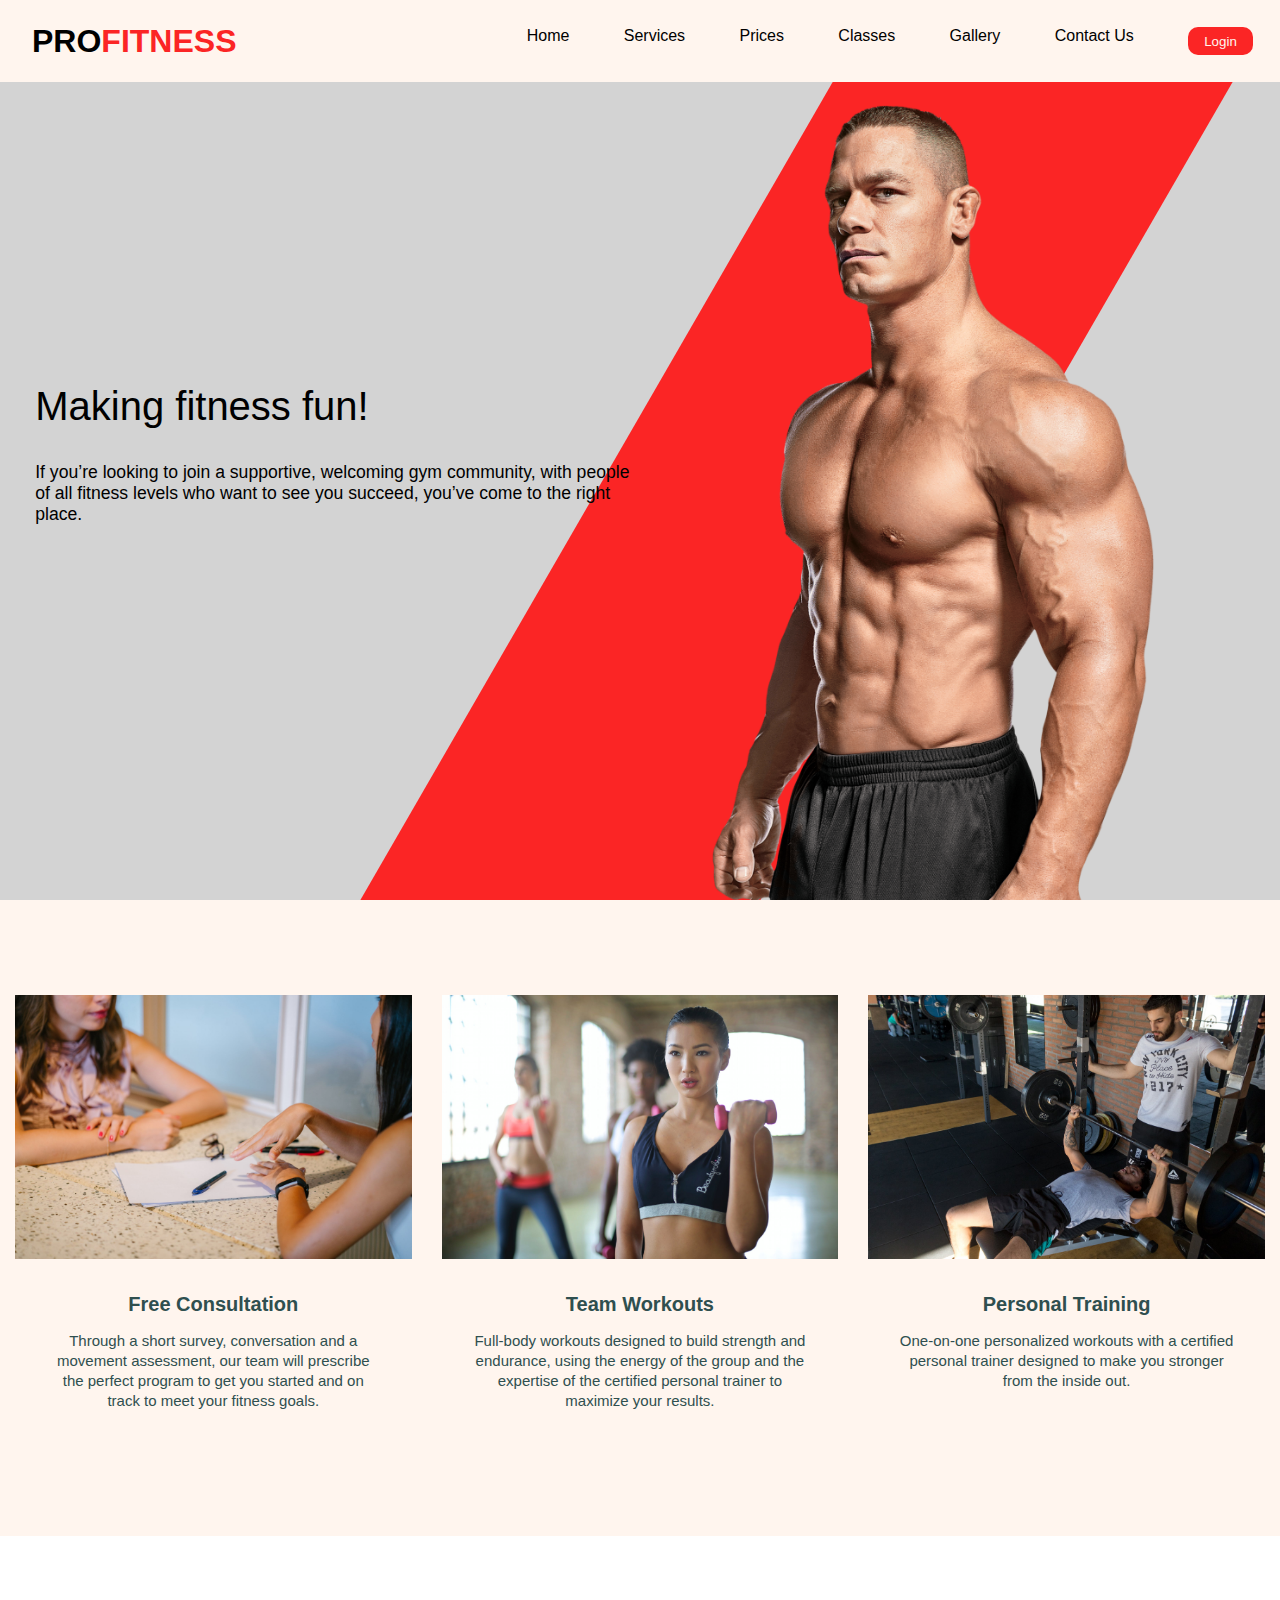
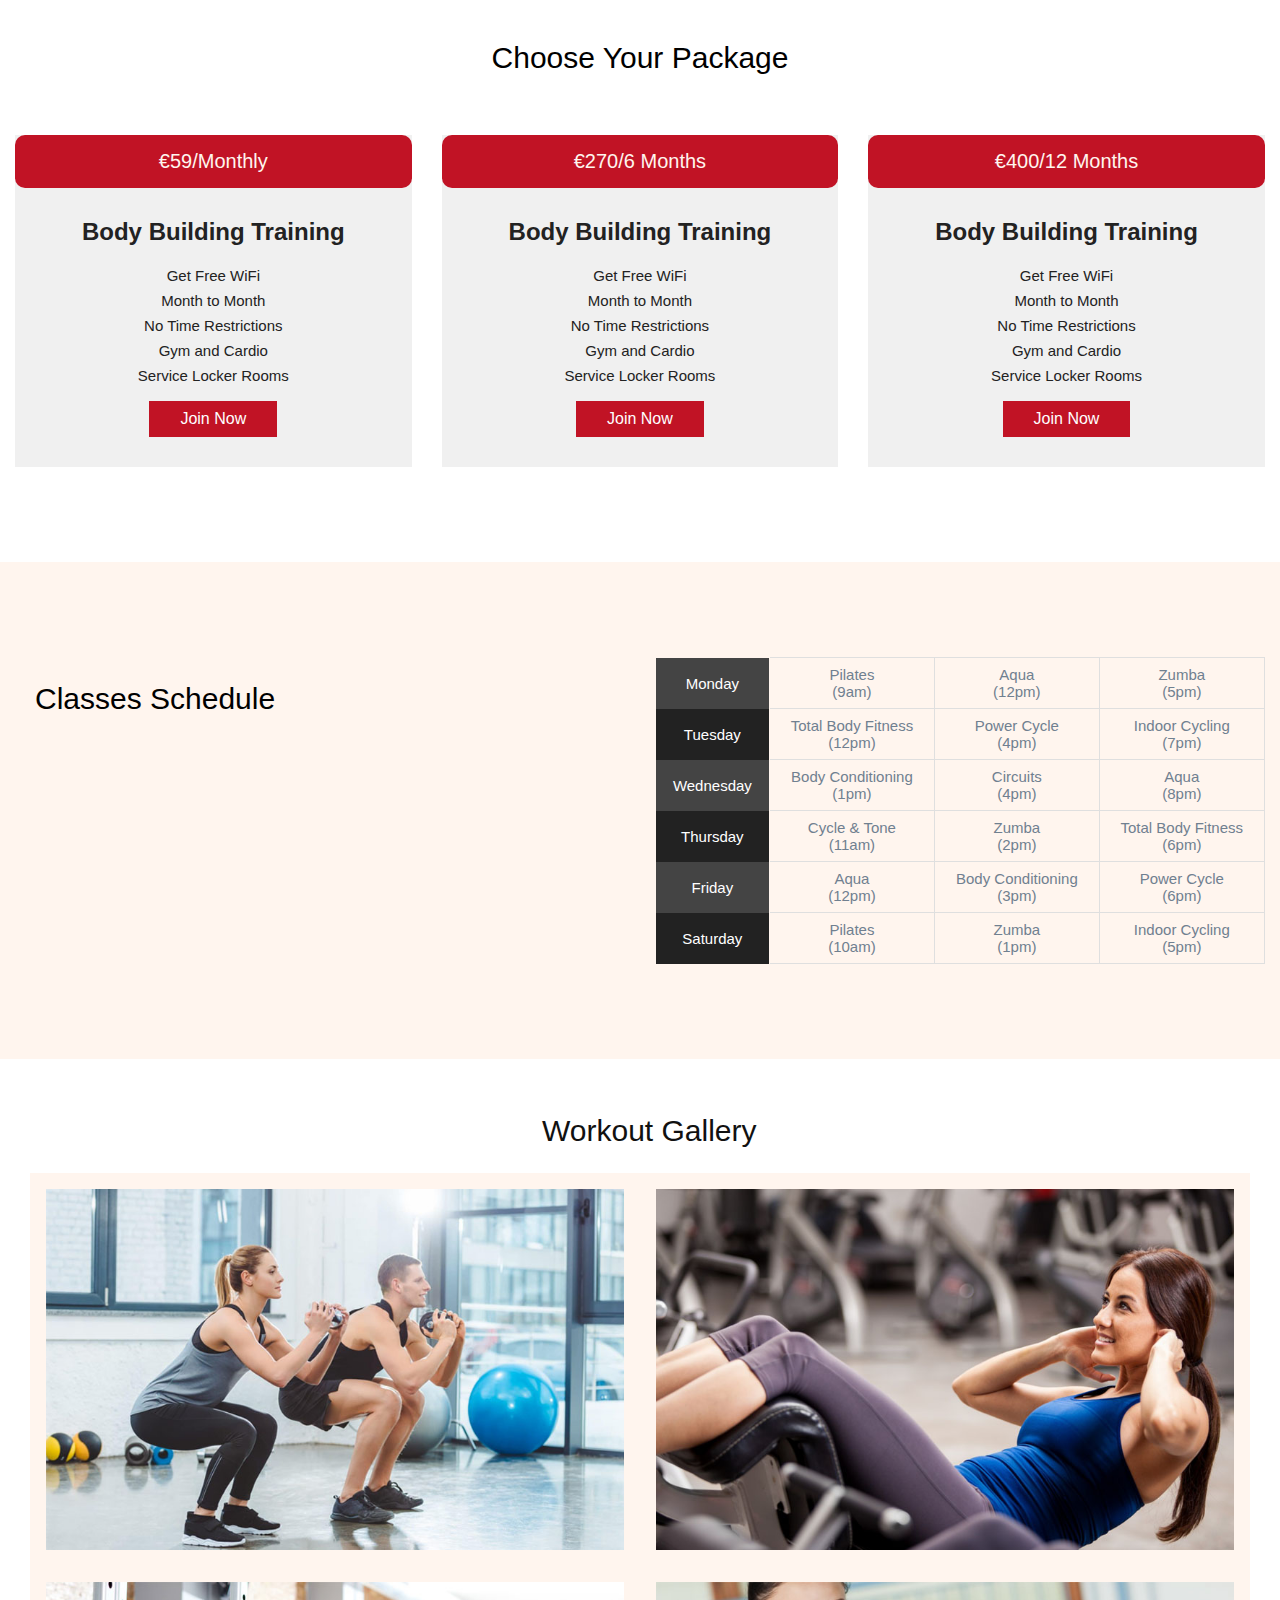
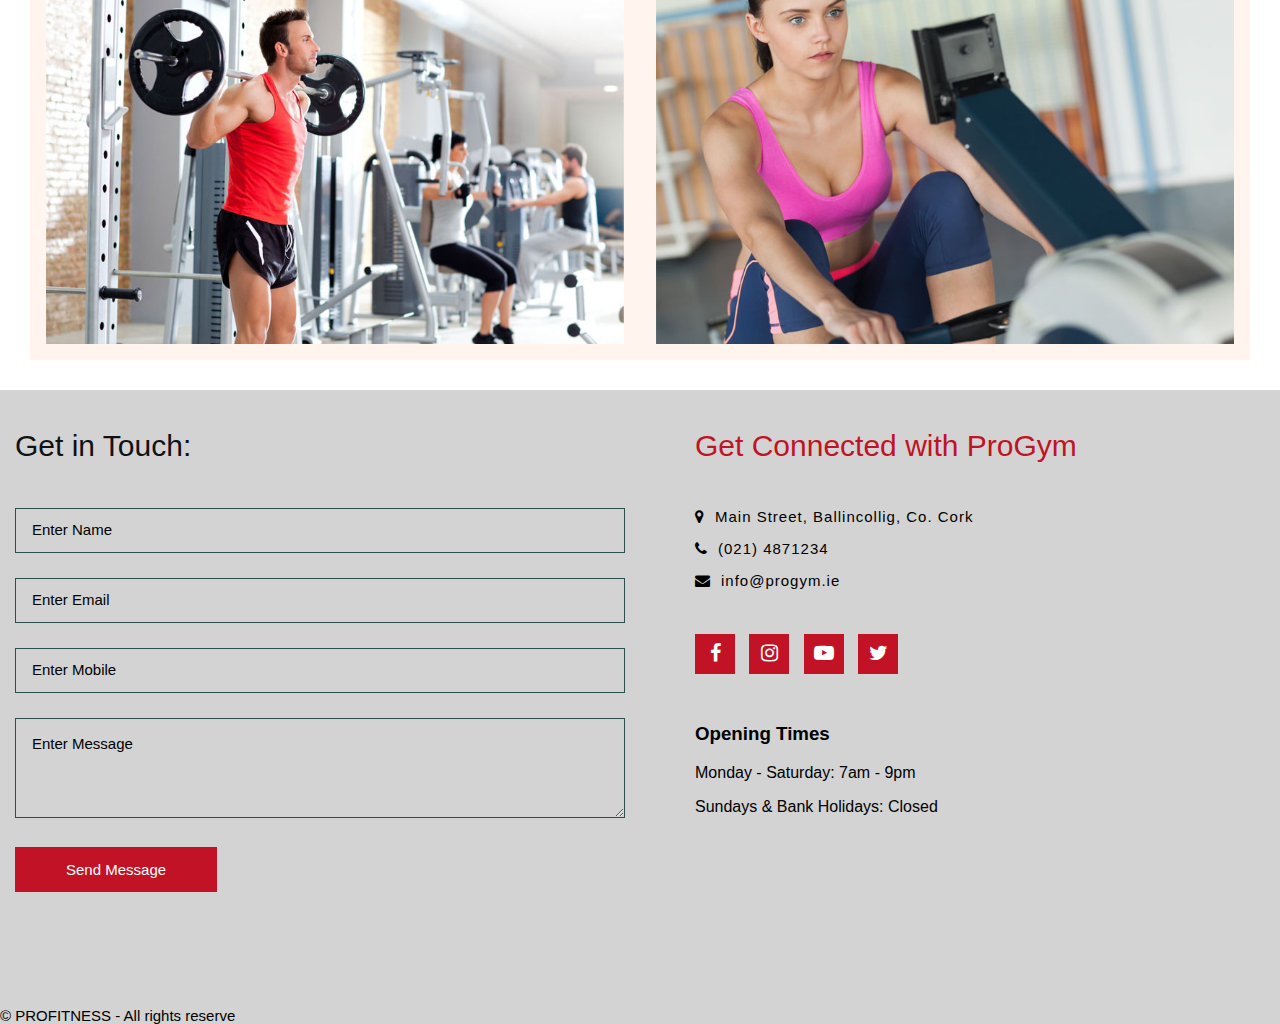
==== commit e2410541: "formatted" ====
--- a/index.html
+++ b/index.html
@@ -7,7 +7,7 @@
     <title>Gym Web Template</title>
     <link rel="stylesheet" href="https://stackpath.bootstrapcdn.com/font-awesome/4.7.0/css/font-awesome.min.css">
     <link rel="stylesheet" href="assets/css/style.css" type="text/css" />
-    <script src="script.js" defer></script>
+    <script src="assets/javascript/script.js" defer></script>
   </head>
   <body>
     <nav class="navbar">
@@ -36,7 +36,7 @@
           <p>If you’re looking to join a supportive, welcoming gym community, with people of all fitness levels who want to see you succeed, you’ve come to the right place.</p>
         </div>
         <div class="imgBox">
-          <img src="assets/images/man.png">
+          <img src="assets/images/man.png" alt="home" />
         </div>
       </div>
     </section>
@@ -46,7 +46,7 @@
           <div class="box">
             <div class="inner">
               <div class="img">
-                <img src="images/consultation.jpg" alt="services" />
+                <img src="assets/images/consultation.jpg" alt="services" />
               </div>
               <div class="text">
                 <h4>Free Consultation</h4>
@@ -238,7 +238,7 @@
       </div>
     </section>
     <footer>
-      &copy; PROFITNESS - All rights reserved
+      &copy; PROFITNESS - All rights reserve
     </footer>
   </body>
 </html>
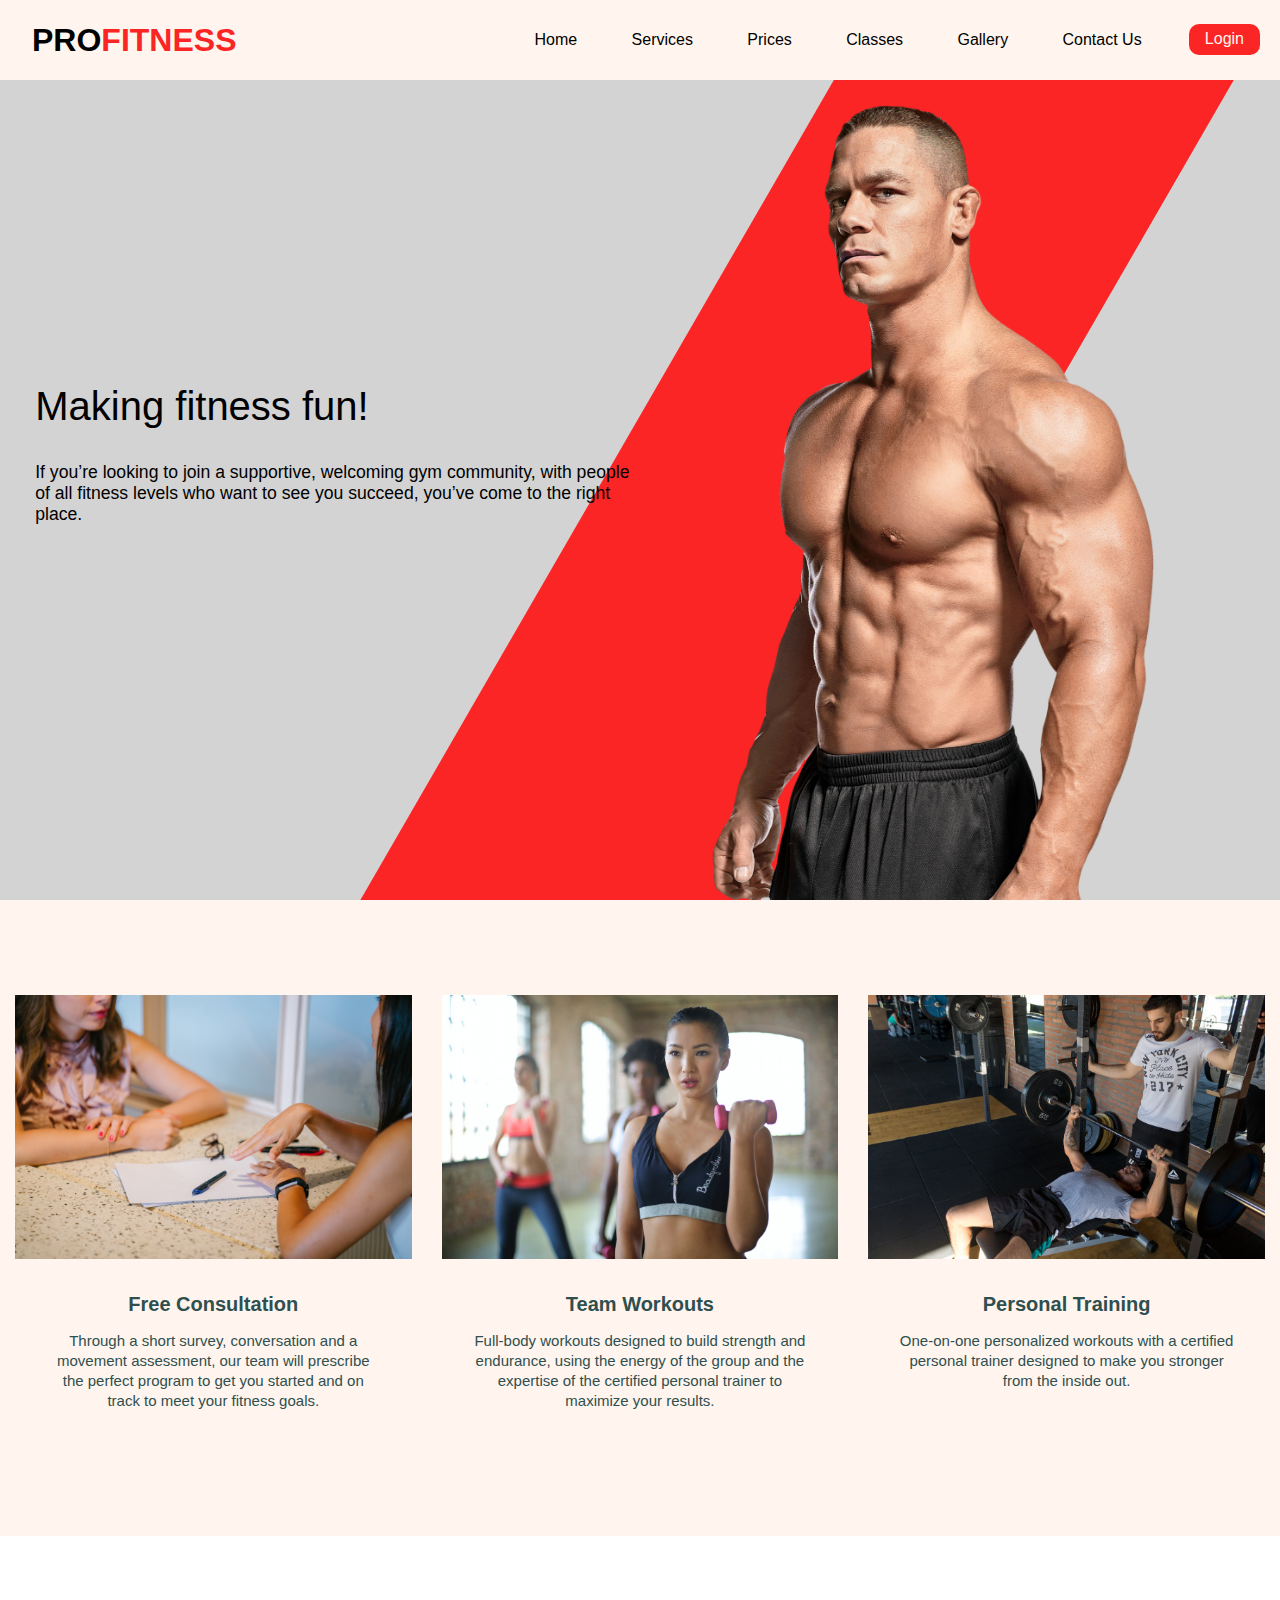
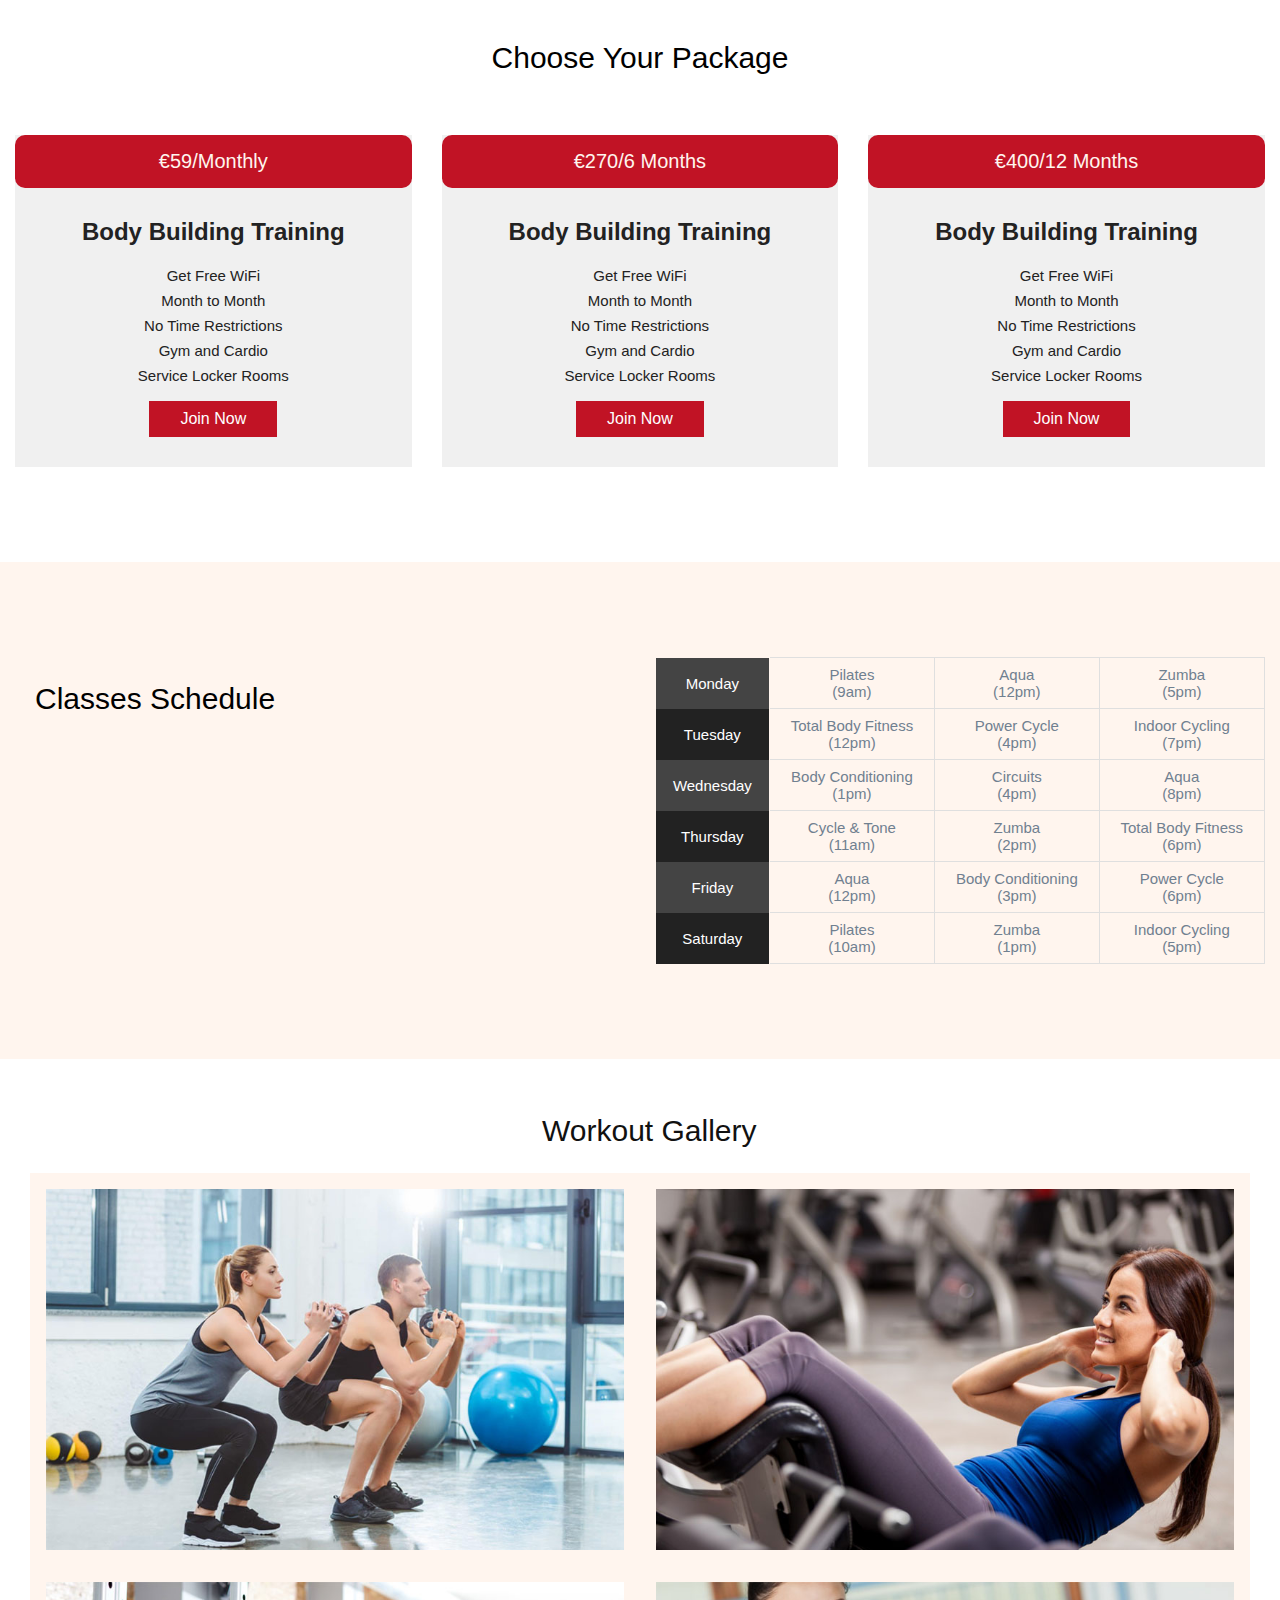
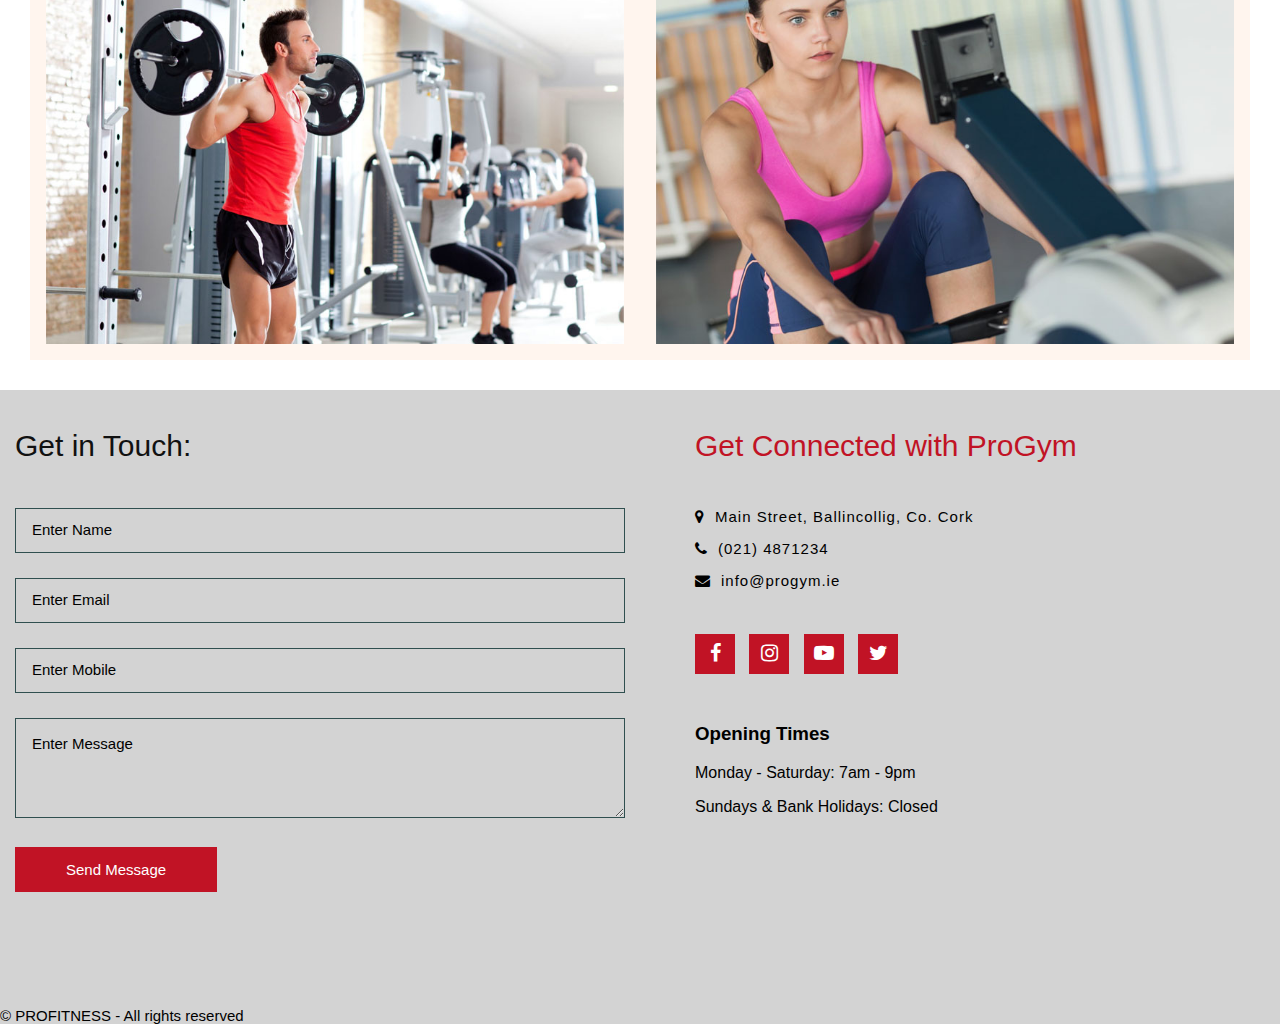
==== commit da1f3bac: "fixed the login button which is nested in the A element & index file passes through the W3C Mark Val" ====
--- a/index.html
+++ b/index.html
@@ -25,7 +25,7 @@
           <li><a href="#schedule">Classes</a></li>
           <li><a href="#gallery">Gallery</a></li>
           <li><a href="#contact">Contact Us</a></li>
-          <li><a href="login.html"> <button class="btn">Login</button></a></li>
+          <li><a href="login.html" class="btn" role="button">Login</a></li>
         </ul>
       </div>
     </nav>
@@ -238,7 +238,7 @@
       </div>
     </section>
     <footer>
-      &copy; PROFITNESS - All rights reserve
+      &copy; PROFITNESS - All rights reserved
     </footer>
   </body>
 </html>
--- a/assets/css/style.css
+++ b/assets/css/style.css
@@ -63,16 +63,17 @@
   color: #fb2525;
 }
 
-.navbar-links li a .btn {
+.navbar-links li .btn {
   background-color: #fb2525;
   color: seashell;
   padding: 0.4rem 1rem;
+  margin: 20px;
   border: none;
   border-radius: 10px;
   cursor: pointer;
 }
 
-.navbar-links li a .btn:hover {
+.navbar-links li .btn:hover {
   color: gold;
 }
 
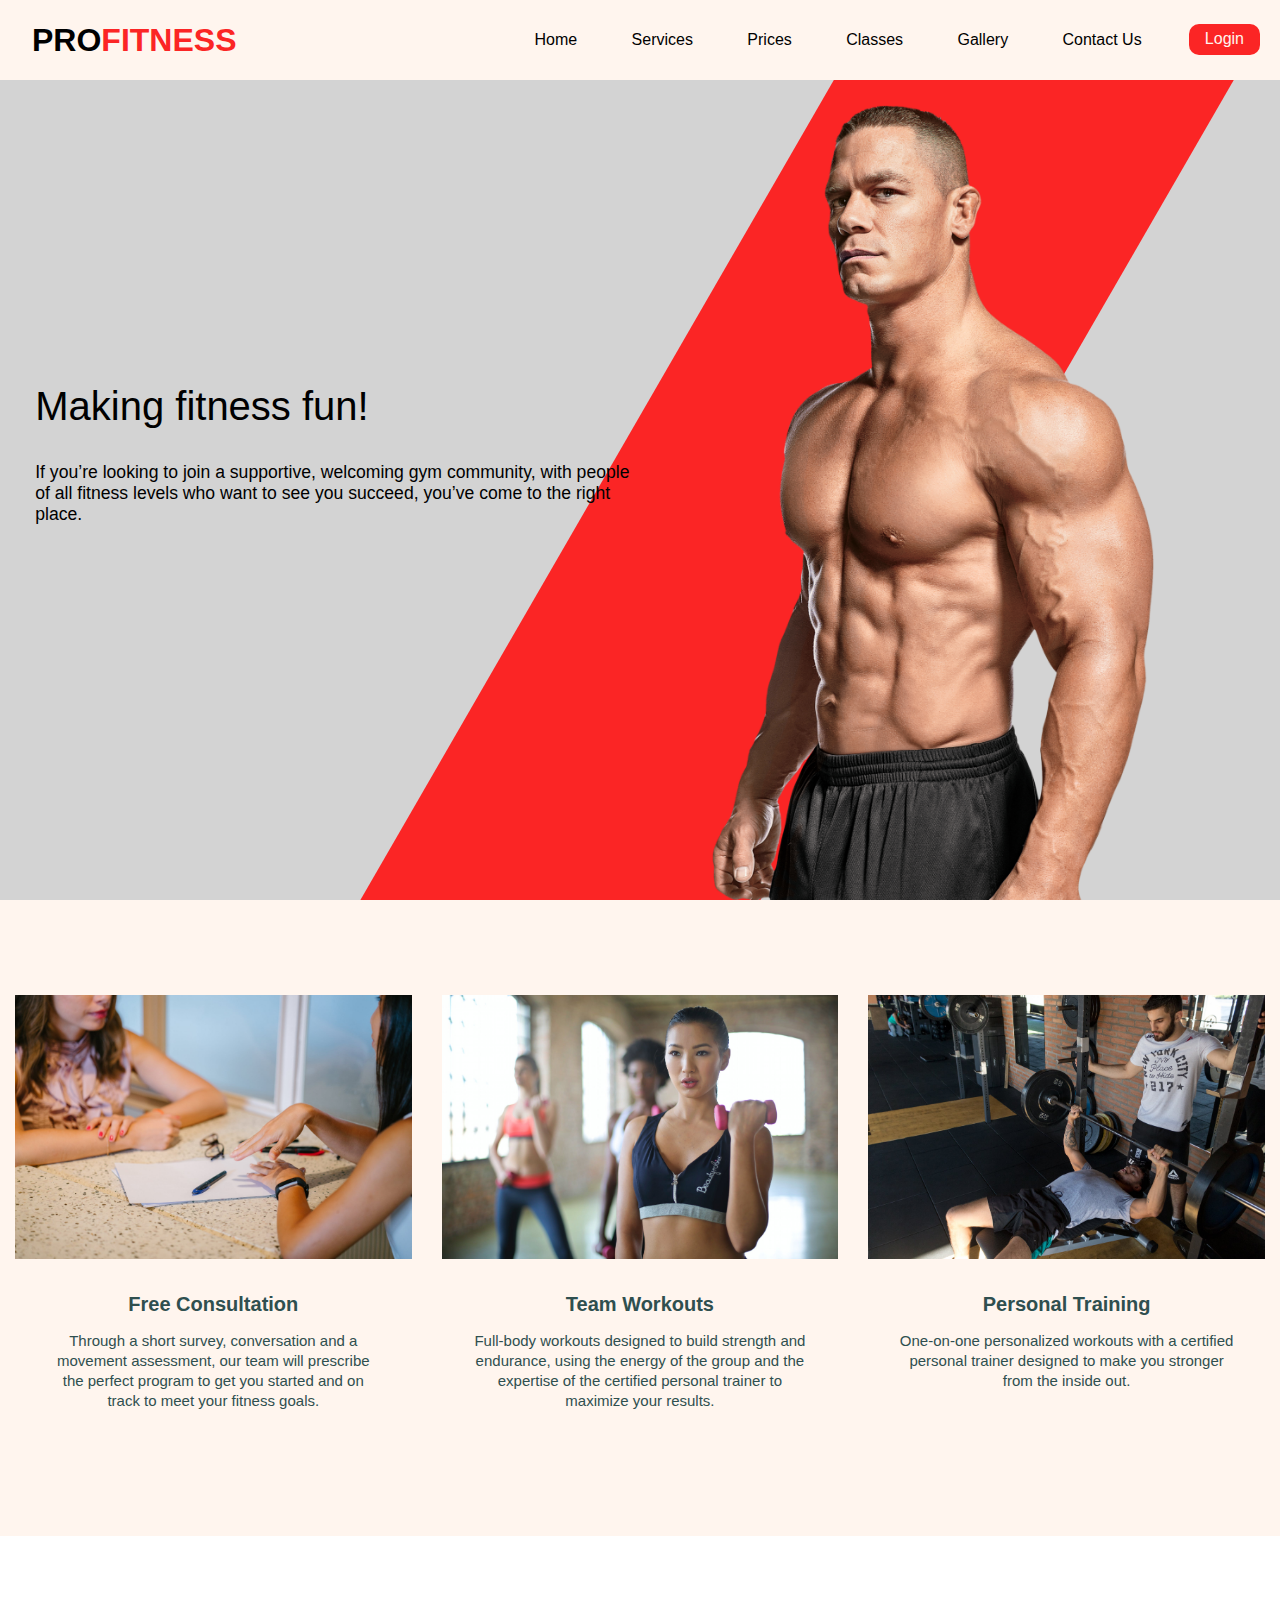
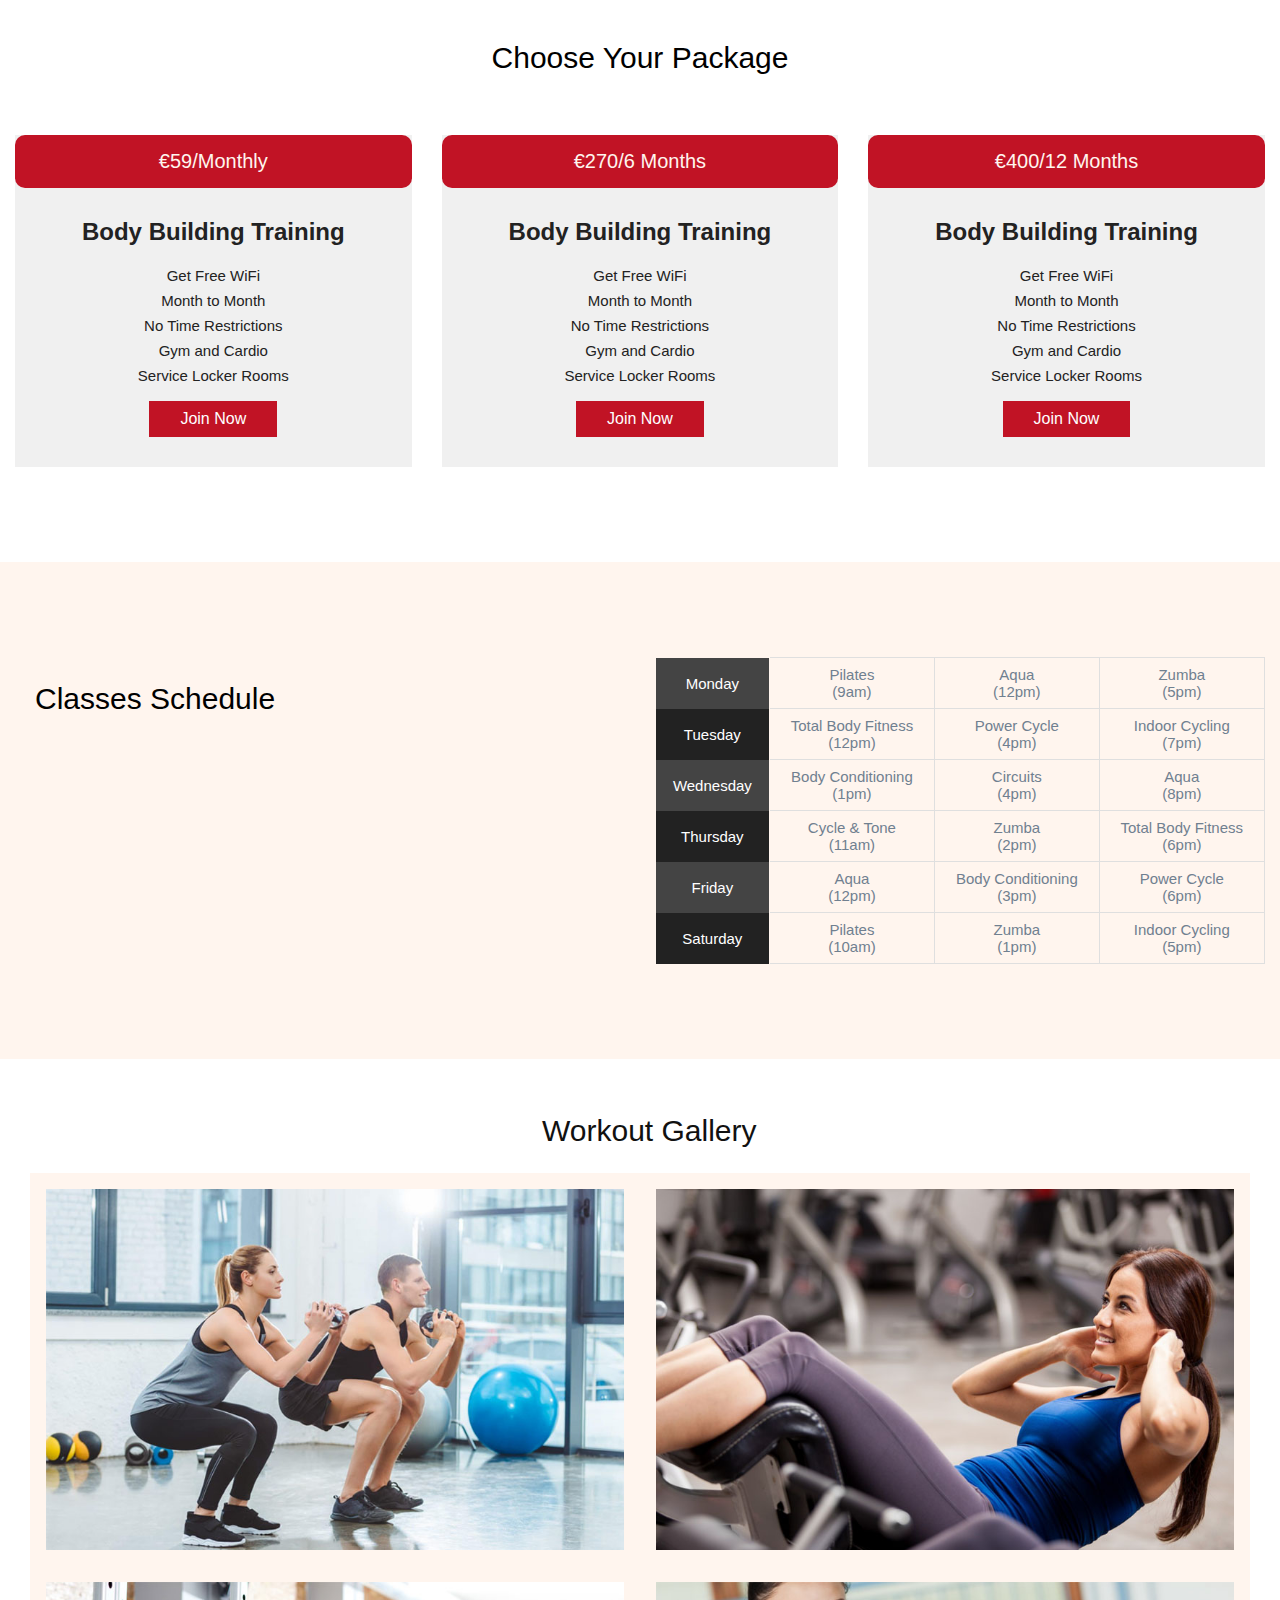
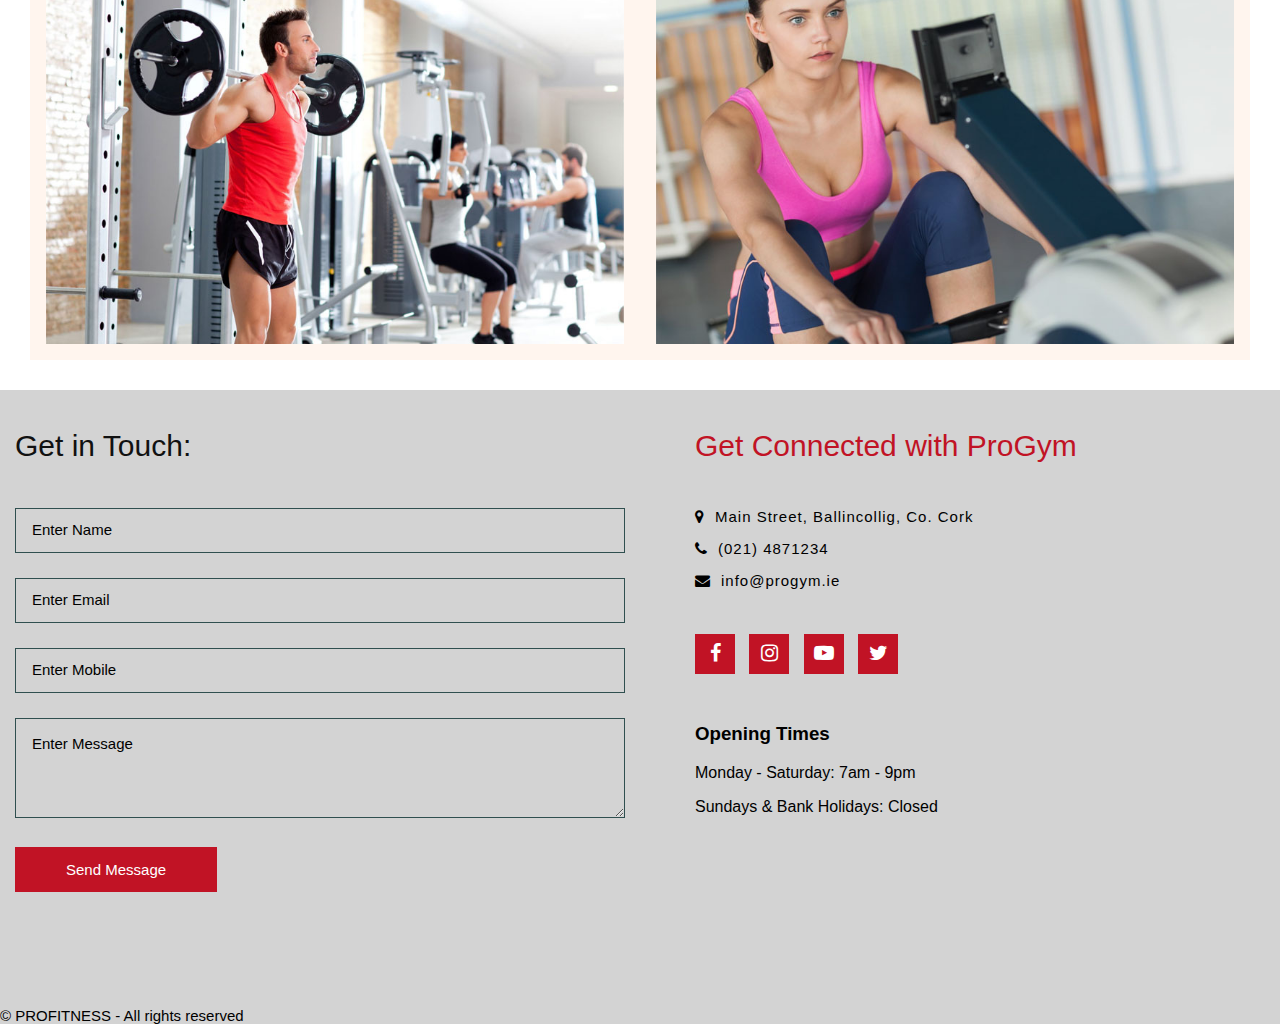
==== commit 7f503d70: "social media buttons open a new tab to desired site" ====
--- a/index.html
+++ b/index.html
@@ -223,10 +223,10 @@
               <p><i class="fa fa-envelope"></i>info@progym.ie</p>
             </div>
             <div class="social">
-              <a href=""><i class="fa fa-facebook"></i></a>
-              <a href=""><i class="fa fa-instagram"></i></a>
-              <a href=""><i class="fa fa-youtube-play"></i></a>
-              <a href=""><i class="fa fa-twitter"></i></a>
+              <a href="https://www.facebook.com/"><i class="fa fa-facebook"></i></a>
+              <a href="https://www.instagram.com"><i class="fa fa-instagram"></i></a>
+              <a href="https://www.youtube.com"><i class="fa fa-youtube-play"></i></a>
+              <a href="https://www.twitter.com"><i class="fa fa-twitter"></i></a>
             </div>
             <div class="times">
               <h3>Opening Times</h3>
